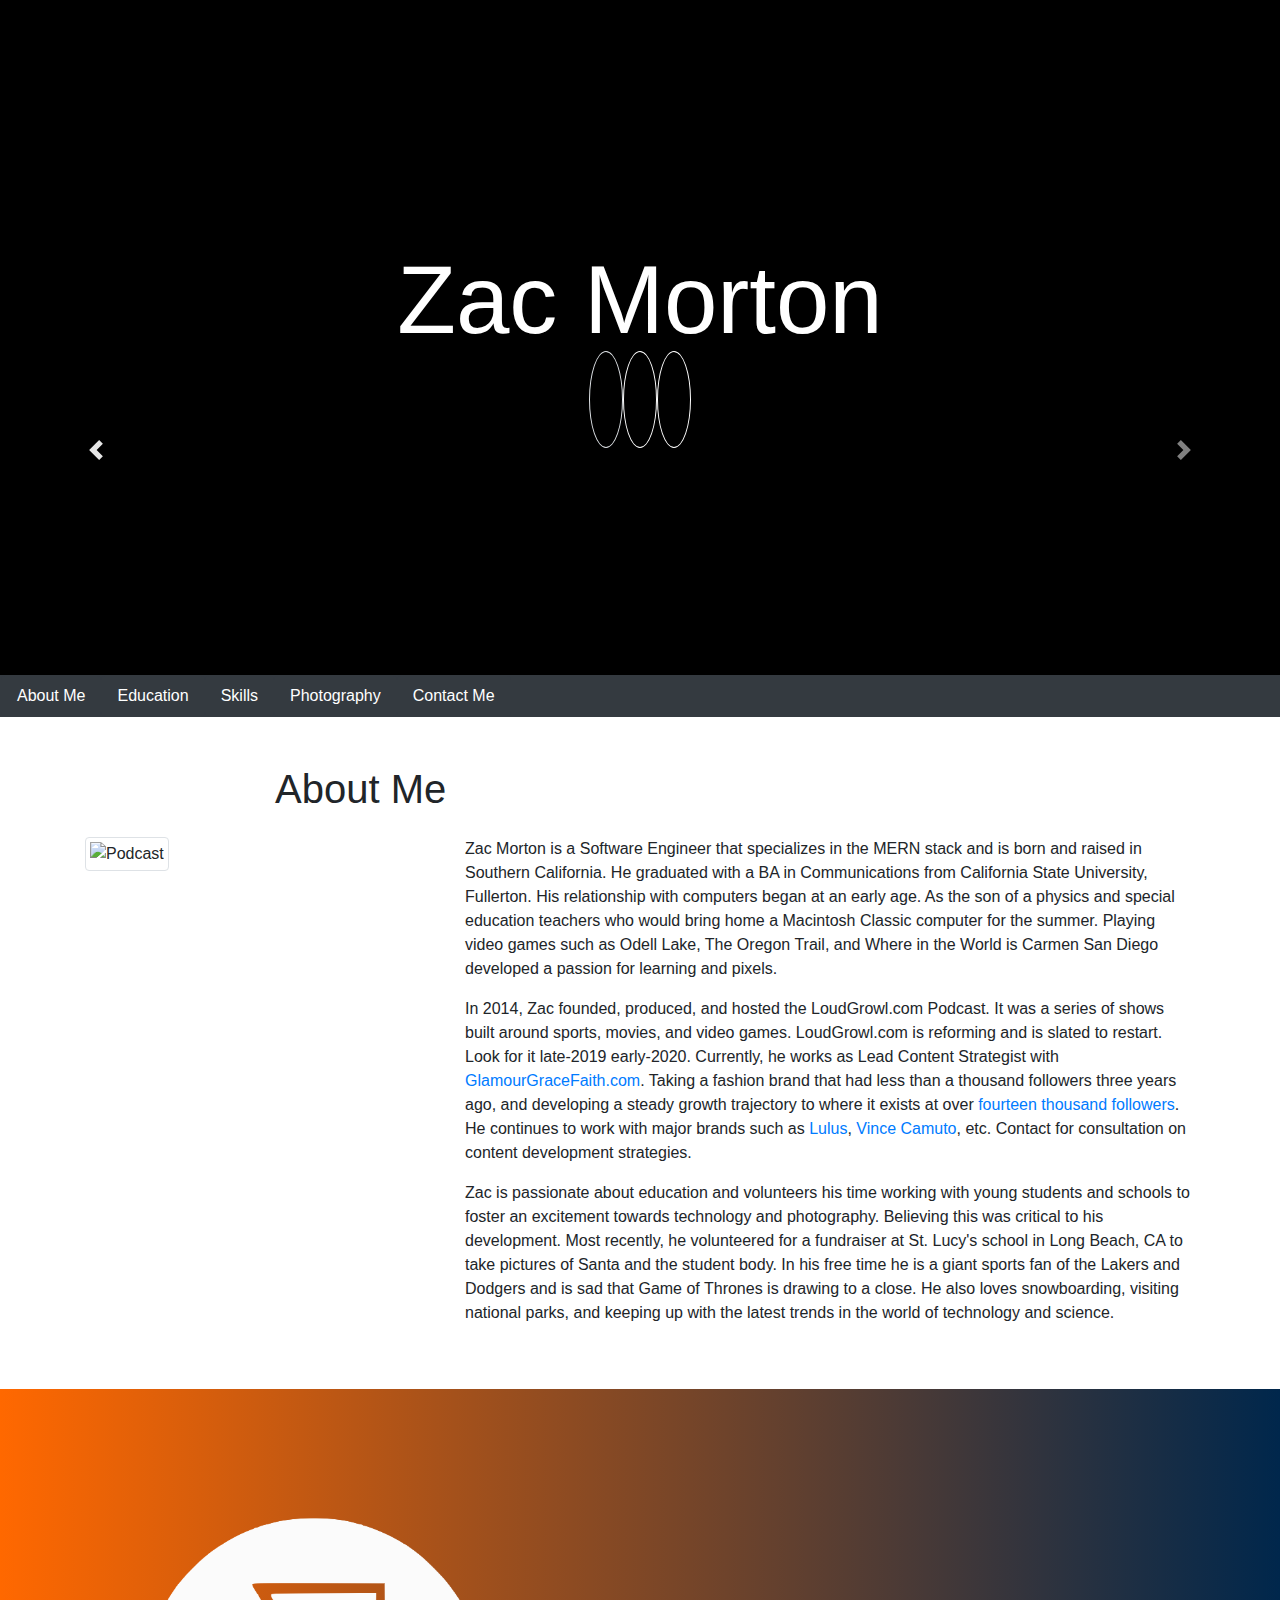
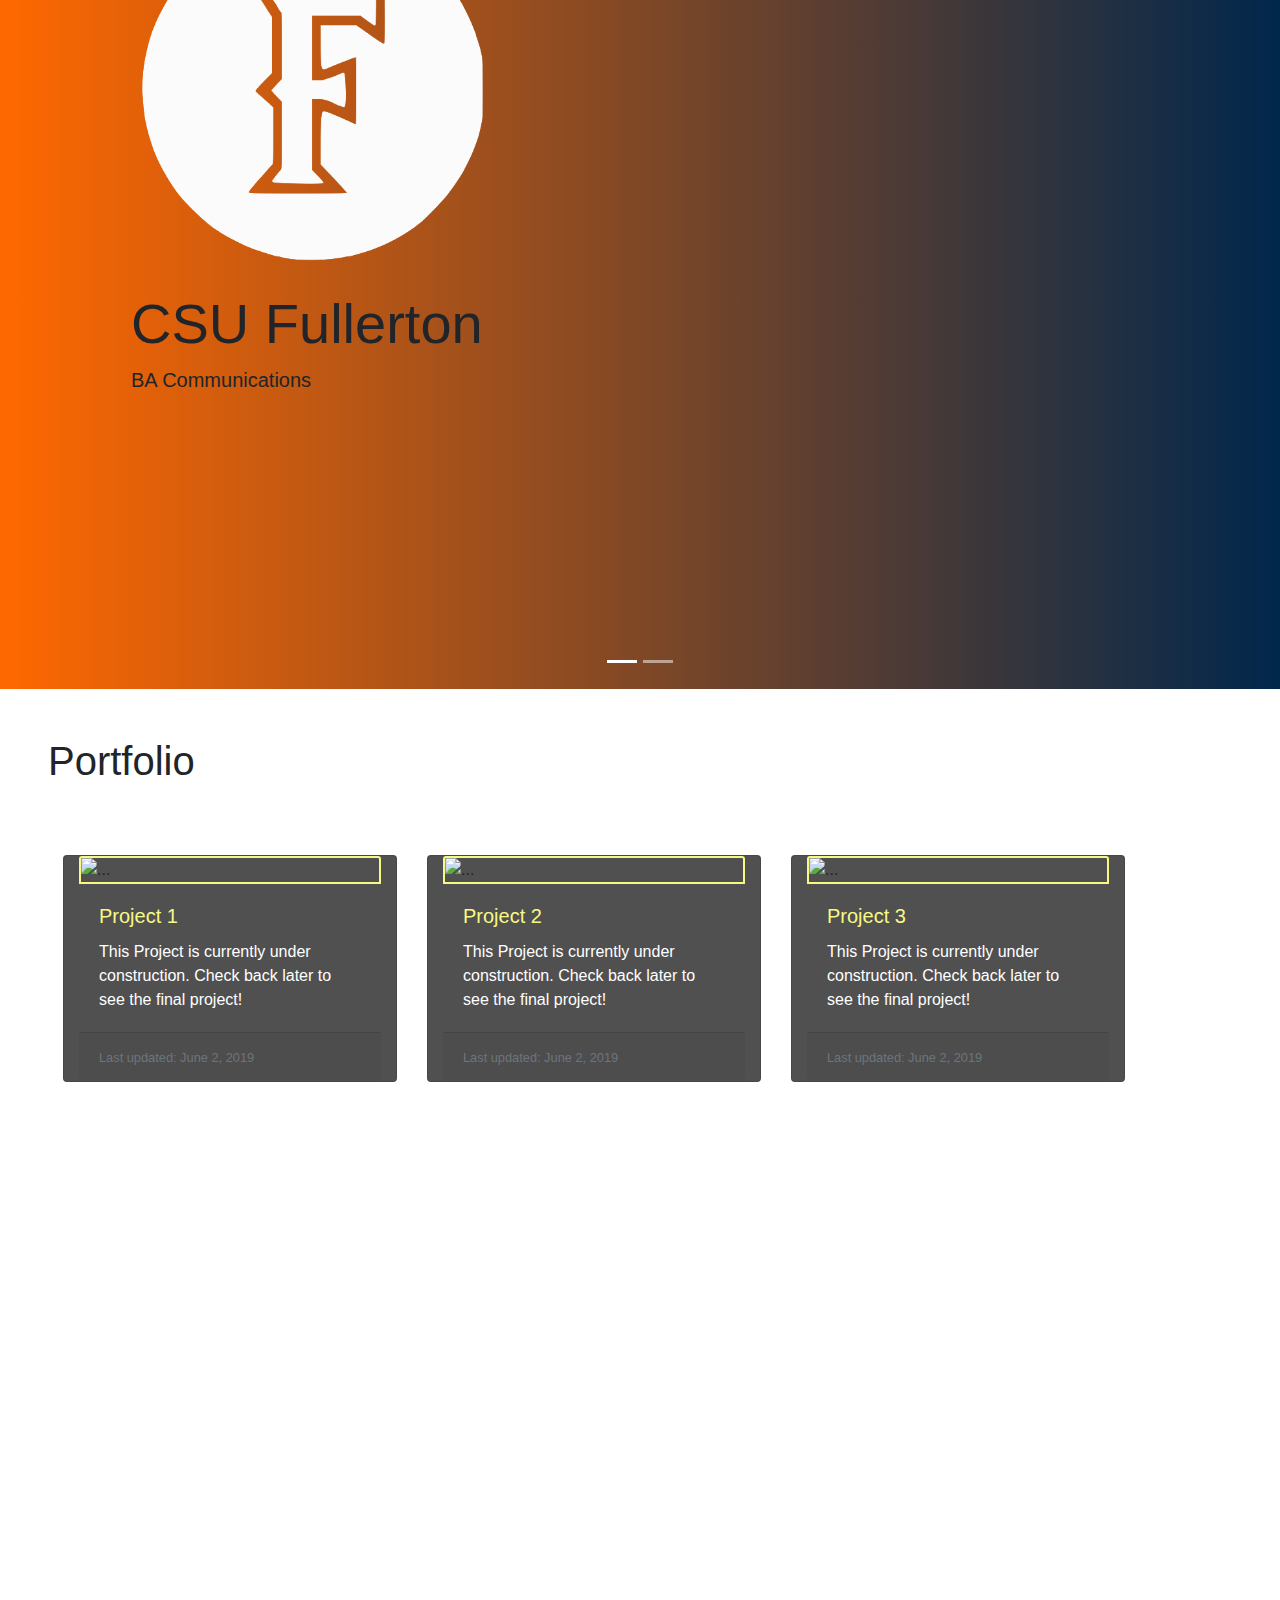
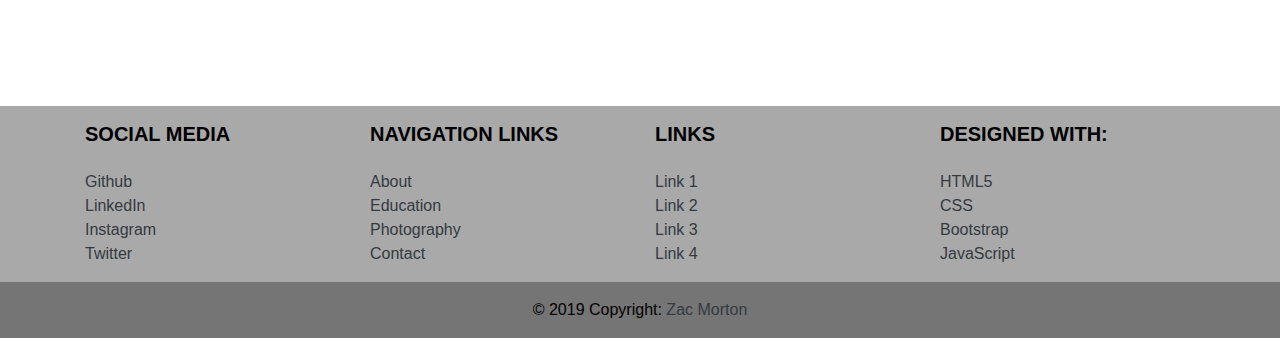
==== index.html @ 115e6a04 "Portfolio Section Added" ====
<!doctype html>
<html lang="en">

<head>
    <!-- Required meta tags -->
    <meta charset="utf-8">
    <meta name="viewport" content="width=device-width, initial-scale=1, shrink-to-fit=no">
    <link rel="stylesheet" href="./assets/style.css">
    <link rel="stylesheet" href="./assets/style2.css">
    <!-- Bootstrap CSS -->
    <link rel="stylesheet" href="https://stackpath.bootstrapcdn.com/bootstrap/4.3.1/css/bootstrap.min.css"
        integrity="sha384-ggOyR0iXCbMQv3Xipma34MD+dH/1fQ784/j6cY/iJTQUOhcWr7x9JvoRxT2MZw1T" crossorigin="anonymous">
    <link rel="stylesheet" href="https://use.fontawesome.com/releases/v5.8.2/css/all.css"
        integrity="sha384-oS3vJWv+0UjzBfQzYUhtDYW+Pj2yciDJxpsK1OYPAYjqT085Qq/1cq5FLXAZQ7Ay" crossorigin="anonymous">
    <link rel="stylesheet" href="//cdnjs.cloudflare.com/ajax/libs/fancybox/2.1.5/jquery.fancybox.min.css"
        media="screen">
    <link rel="stylesheet" href="https://cdnjs.cloudflare.com/ajax/libs/animate.css/3.7.0/animate.min.css">
    <script src="//cdnjs.cloudflare.com/ajax/libs/fancybox/2.1.5/jquery.fancybox.min.js"></script>


    <title>ZacMorton.com</title>
</head>

<body>
    <header>
        <div class="overlay"></div>
        <video playsinline="playsinline" autoplay="autoplay" muted="muted" loop="loop">
            <source src="./assets/images/video_20190513182300_6553657_0.mp4" type="video/mp4">
        </video>
        <div class="container h-100">
            <div class="d-flex h-100 text-center align-items-center">
                <div class="w-100 text-white">
                    <h1 class="display-1">Zac Morton</h1>
                    <p class="lead mb-0 display-4  fadeInUp">
                        <a href="https://github.com/zmorton8057" class="fa-gradient icon-border color-white"
                            target="_blank">
                            <i class="fab fa-github text-white border rounded-circle p-3 fa-gradient "></i>
                        </a>
                        <a href="https://www.linkedin.com/in/zackmorton/" class="fa-gradient icon-border color-white"
                            target="_blank">
                            <i
                                class="fab fa-linkedin text-white border border-white rounded-circle p-3 fa-gradient"></i>
                        </a>
                        <a href="https://www.instagram.com/zmphotojournal/" class="fa-gradient icon-border color-white"
                            target="_blank">
                            <i
                                class="fab fa-instagram text-white border border-white rounded-circle p-3 fa-gradient"></i>
                        </a>
                    </p>
                </div>
            </div>
        </div>
    </header>
    <ul class="nav nav-pills sticky-top bg-dark border border-dark">
        <li class="nav-item">
            <a class="nav-link text-white bg-dark gradient gradient-border" href="#about-me">About Me</a>
        </li>
        <li class="nav-item">
            <a class="nav-link text-white bg-dark gradient" href="#education">Education</a>
        </li>
        <li class="nav-item">
            <a class="nav-link text-white bg-dark gradient" href="#skills">Skills</a>
        </li>
        <li class="nav-item">
            <a class="nav-link text-white bg-dark gradient" href="./photo.html">Photography</a>
        </li>
        <li class="nav-item">
            <a class="nav-link text-white bg-dark gradient" href="#contact-me">Contact Me</a>
        </li>
        <li class="nav-item">
            <a class="nav-link disabled" href="#" tabindex="-1" aria-disabled="true"></a>
        </li>
    </ul>
    <section class="my-5">
        <div class="container">
            <div class="row">
                <div class="col-md-8 mx-auto">
                    <h1 id="about-me" class="mb-4">About Me</h1>
                </div>
            </div>
            <div class="row">
                <div class="col-md-4 mx-auto">
                    <img src="./assets/images/podcast.image.jpg" alt="Podcast" class="img-thumbnail">
                </div>
                <div class="col-md-8 mx-auto">
                    <p>Zac Morton is a Software Engineer that specializes in the MERN stack and is born and raised in
                        Southern California. He graduated with a BA in Communications from California State University,
                        Fullerton. His relationship with computers began at an early age. As the son of a physics and
                        special education teachers who would bring home a Macintosh Classic computer for the summer.
                        Playing video games such as Odell Lake, The Oregon Trail, and Where in the World is Carmen San
                        Diego developed a passion for learning and pixels.</p>
                    <p>In 2014, Zac founded, produced, and hosted the LoudGrowl.com Podcast. It was a series of shows
                        built around sports, movies, and video games. LoudGrowl.com is reforming and is slated to
                        restart. Look for it late-2019 early-2020. Currently, he works as Lead Content Strategist with
                        <a href="http://www.glamourgracefaith.com/">GlamourGraceFaith.com</a>. Taking a fashion brand
                        that had less than a thousand followers three
                        years ago, and developing a steady growth trajectory to where it exists at over <a
                            href="https://www.instagram.com/glamourgracefaith/">fourteen thousand followers</a>. He
                        continues to work with major brands such as <a href="https://www.lulus.com/">Lulus</a>, <a
                            href="https://www.vincecamuto.com/">Vince Camuto</a>, etc. Contact for consultation on
                        content development strategies.</p>
                    <p>Zac is passionate about education and volunteers his time working with young students and schools
                        to foster an excitement towards technology and photography. Believing this was critical to his
                        development. Most recently, he volunteered for a fundraiser at St. Lucy's school in Long Beach,
                        CA to take pictures of Santa and the student body. In his free time he is a giant sports fan of
                        the Lakers and Dodgers and is sad that Game of Thrones is drawing to a close. He also loves
                        snowboarding, visiting national parks, and keeping up with the latest trends in the world of
                        technology and science.</p>
                </div>


            </div>
        </div>
    </section>
    <div class="education-wrap">
        <div id="carouselExampleIndicators" class="carousel slide" data-ride="carousel">
            <ol class="carousel-indicators">
                <li data-target="#carouselExampleIndicators" data-slide-to="0" class="active"></li>
                <li data-target="#carouselExampleIndicators" data-slide-to="1"></li>
            </ol>
            <div class="carousel-inner" role="listbox">
                <!-- Slide One - Set the background image for this slide in the line below -->
                <div class="gradient-bg1 carousel-item active"
                    style="background: linear-gradient(-90deg, rgb(0, 39, 76), rgb(255, 104, 0))">
                    <div class=" d-none d-md-block row flex">
                        <div class="col-md-6"><img src="./assets/images/csuf.png" alt=""
                                class="img-responsive school-logo">
                        </div>
                        <div class="col-md-6 inline-flex edu-caption">
                            <h2 class="display-4">CSU Fullerton</h2>
                            <p class="lead">BA Communications</p>
                        </div>
                    </div>
                </div>
                <!-- Slide Two - Set the background image for this slide in the line below -->
                <div class="carousel-item" style="background: linear-gradient(90deg, rgb(0, 39, 76), rgb(255, 210, 0))">
                    <div class="carousel-caption d-none d-md-block">
                        <h2 class="display-4">Second Slide</h2>
                        <p class="lead">This is a description for the second slide.</p>
                    </div>
                </div>
            </div>
            <!--Slider Controls-->
        </div>
        <a class="carousel-control-prev" href="#carouselExampleIndicators" role="button" data-slide="prev">
            <span class="carousel-control-prev-icon" aria-hidden="true"></span>
            <span class="sr-only">Previous</span>
        </a>
        <a class="carousel-control-next" href="#carouselExampleIndicators" role="button" data-slide="next">
            <span class="carousel-control-next-icon" aria-hidden="true"></span>
            <span class="sr-only">Next</span>
        </a>
    </div>
    </div>




    </div>
    </div>
    <div class="container m-4 portfolio">
        <div class="row">
            <h1 id="portfolio" class="m-4">Portfolio</h1>
        </div>
        <div class="row m-4">
            
                <div class="card-deck">
                        <div class="card col-md-4">
                          <img src="https://res.cloudinary.com/zacmorton-com/image/upload/v1558643249/zacMorton.com/Animals/bisonherd_ab60av.jpg" class="card-img-top" alt="...">
                          <div class="card-body">
                            <h5 class="card-title">Project 1</h5>
                            <p class="card-text">This Project is currently under construction. Check back later to see the final project!</p>
                          </div>
                          <div class="card-footer">
                            <small class="text-muted">Last updated: June 2, 2019</small>
                          </div>
                        </div>
                        <div class="card col-md-4">
                          <img src="https://res.cloudinary.com/zacmorton-com/image/upload/c_scale,e_saturation:80,w_1080/v1558643249/zacMorton.com/Animals/marmot_hup3fi.jpg" class="card-img-top" alt="...">
                          <div class="card-body">
                            <h5 class="card-title">Project 2</h5>
                            <p class="card-text">This Project is currently under construction. Check back later to see the final project!</p>
                          </div>
                          <div class="card-footer">
                            <small class="text-muted">Last updated: June 2, 2019</small>
                          </div>
                        </div>
                        <div class="card col-md-4">
                          <img src="https://res.cloudinary.com/zacmorton-com/image/upload/v1558643295/zacMorton.com/Flowers/purpleflowers_jrpik9.jpg" class="card-img-top" alt="...">
                          <div class="card-body">
                            <h5 class="card-title">Project 3</h5>
                            <p class="card-text">This Project is currently under construction. Check back later to see the final project!</p>
                          </div>
                          <div class="card-footer">
                            <small class="text-muted">Last updated: June 2, 2019</small>
                          </div>
                        </div>
                      </div>
            
        </div>
    </div>

    <div id="contact-me" class="container img-responsive">
        <div class="row">
            <h1 id="contact-me" class="mb-4">Contact Me</h1>
        </div>
        <div class="row contact-me-image"></div>
    </div>
    <!-- Footer -->
    <footer class="page-footer font-small indigo footer-1">

        <!-- Footer Links -->
        <div class="container text-center text-md-left">

            <!-- Grid row -->
            <div class="row">

                <!-- Grid column -->
                <div class="col-md-3 mx-auto">

                    <!-- Links -->
                    <h5 class="font-weight-bold text-uppercase mt-3 mb-4">Social Media</h5>

                    <ul class="list-unstyled">
                        <li>
                            <a href="#!" class="text-dark">Github</a>
                        </li>
                        <li>
                            <a href="#!" class="text-dark">LinkedIn</a>
                        </li>
                        <li>
                            <a href="#!" class="text-dark">Instagram</a>
                        </li>
                        <li>
                            <a href="#!" class="text-dark">Twitter</a>
                        </li>
                    </ul>

                </div>
                <!-- Grid column -->

                <hr class="clearfix w-100 d-md-none">

                <!-- Grid column -->
                <div class="col-md-3 mx-auto">

                    <!-- Links -->
                    <h5 class="font-weight-bold text-uppercase mt-3 mb-4">Navigation Links</h5>

                    <ul class="list-unstyled">
                        <li>
                            <a href="#about-me footer-link" class="text-dark">About</a>
                        </li>
                        <li>
                            <a href="#education" class="text-dark">Education</a>
                        </li>
                        <li>
                            <a href="./photo.html" class="text-dark">Photography</a>
                        </li>
                        <li>
                            <a href="#contact-me" class="text-dark">Contact</a>
                        </li>
                    </ul>

                </div>
                <!-- Grid column -->

                <hr class="clearfix w-100 d-md-none">

                <!-- Grid column -->
                <div class="col-md-3 mx-auto">

                    <!-- Links -->
                    <h5 class="font-weight-bold text-uppercase mt-3 mb-4">Links</h5>

                    <ul class="list-unstyled">
                        <li>
                            <a href="#!" class="text-dark">Link 1</a>
                        </li>
                        <li>
                            <a href="#!" class="text-dark">Link 2</a>
                        </li>
                        <li>
                            <a href="#!" class="text-dark">Link 3</a>
                        </li>
                        <li>
                            <a href="#!" class="text-dark">Link 4</a>
                        </li>
                    </ul>

                </div>
                <!-- Grid column -->

                <hr class="clearfix w-100 d-md-none">

                <!-- Grid column -->
                <div class="col-md-3 mx-auto">

                    <!-- Links -->
                    <h5 class="font-weight-bold text-uppercase mt-3 mb-4">Designed With:</h5>

                    <ul class="list-unstyled">
                        <li>
                            <a href="#!" class="text-dark"><i class="fab fa-html5"></i> HTML5</a>
                        </li>
                        <li>
                            <a href="#!" class="text-dark"><i class="fab fa-css3-alt"></i> CSS</a>
                        </li>
                        <li>
                            <a href="#!" class="text-dark"><i class="fab fa-bootstrap"></i> Bootstrap</a>
                        </li>
                        <li>
                            <a href="#!" class="text-dark"><i class="fab fa-js-square"></i> JavaScript</a>
                        </li>
                    </ul>

                </div>
                <!-- Grid column -->

            </div>
            <!-- Grid row -->

        </div>
        <!-- Footer Links -->

        <!-- Copyright -->
        <div class="footer-copyright text-center py-3 footer-2">© 2019 Copyright:
            <a href="https://zacmorton.com" class="text-dark">Zac Morton</a>
        </div>
        <!-- Copyright -->

    </footer>
    <!-- Footer -->
    <!-- Optional JavaScript -->
    <!-- jQuery first, then Popper.js, then Bootstrap JS -->
    <script src="https://code.jquery.com/jquery-3.3.1.slim.min.js"
        integrity="sha384-q8i/X+965DzO0rT7abK41JStQIAqVgRVzpbzo5smXKp4YfRvH+8abtTE1Pi6jizo"
        crossorigin="anonymous"></script>
    <script src="https://cdnjs.cloudflare.com/ajax/libs/popper.js/1.14.7/umd/popper.min.js"
        integrity="sha384-UO2eT0CpHqdSJQ6hJty5KVphtPhzWj9WO1clHTMGa3JDZwrnQq4sF86dIHNDz0W1"
        crossorigin="anonymous"></script>
    <script src="https://stackpath.bootstrapcdn.com/bootstrap/4.3.1/js/bootstrap.min.js"
        integrity="sha384-JjSmVgyd0p3pXB1rRibZUAYoIIy6OrQ6VrjIEaFf/nJGzIxFDsf4x0xIM+B07jRM"
        crossorigin="anonymous"></script>
    <script src="assets/main.js" crossorigin="anonymous"></script>
</body>

</html>
---- assets/style.css ----
/*Utility Classes*/

.fa-gradient:hover {
  background: -webkit-gradient(linear, left top, left bottom, from(#f00), to(yellow));
  background-clip: border-box;
  -webkit-background-clip: text;
  -webkit-text-fill-color: transparent;
  font-size: 60px;
  position: relative;
  border-radius: 90%;
}

.border-red:hover {
  /*border: solid 2px red;*/
  background-color: red;
}

.gradient:hover {
  background: -webkit-gradient(linear, left top, left bottom, from(rgba(255, 0, 0, 1)), to(rgba(255, 255, 0, 1)));
  background-clip: border-box;
}

.gradient-border:hover {
  background-image: linear-gradient(45deg, red, yellow);
}

/*Header Animation*/


/*Video Banner*/

header {
  position: relative;
  background-color: black;
  height: 75vh;
  min-height: 25rem;
  width: 100%;
  overflow: hidden;
}

header video {
  position: absolute;
  top: 50%;
  left: 50%;
  min-width: 100%;
  min-height: 100%;
  width: auto;
  height: auto;
  z-index: 0;
  -ms-transform: translateX(-50%) translateY(-50%);
  -moz-transform: translateX(-50%) translateY(-50%);
  -webkit-transform: translateX(-50%) translateY(-50%);
  transform: translateX(-50%) translateY(-50%);
}

header .container {
  position: relative;
  z-index: 2;
}

header .overlay {
  position: absolute;
  top: 0;
  left: 0;
  height: 100%;
  width: 100%;
  background-color: black;
  opacity: 0.5;
  z-index: 1;
}


@media (pointer: coarse) and (hover: none) {
  header {
    background: url('https://source.unsplash.com/XT5OInaElMw/1600x900') black no-repeat center center scroll;
  }

  header video {
    display: none;
  }
}
/*Education*/
.school-logo{
  width: 60%;
  margin-top: 20%;
  margin-left: 20%;
}
.edu-caption {
  margin-left: 10%;
}
.education-header{
  height: 100vh;
}
/*Portfolio Section*/
.portfolio.section{
  background-color: lightgrey !important;
}
.card {
  background-color: rgb(80, 80, 80) !important; 
  align-self: center;
  margin: 2%;
  
}
.card-img-top{
  border: solid, 2px,  rgb(248, 248, 133);
}
.card-title{
  color: rgb(248, 248, 133);
}
.card-text{
  color: white;
}
/*Photography Section*/
.gallery-block{
  padding-bottom: 60px;
  padding-top: 60px;
}

.gallery-block .heading{
    margin-bottom: 50px;
    text-align: center;
}

.gallery-block .heading h2{
    font-weight: bold;
    font-size: 1.4rem;
    text-transform: uppercase;
}

.gallery-block.compact-gallery .item{
  overflow: hidden;
  margin-bottom: 0;
  background: black;
  opacity: 1;
}

.gallery-block.compact-gallery .item .image{
  transition: 0.8s ease;
  display:inline-flex;
}

.gallery-block.compact-gallery .item .info{
  position: relative;
    display: inline-block;
}

.gallery-block.compact-gallery .item .description{
  display: grid;
    position: absolute;
    bottom: 0;
    left: 0;
    color: #fff;
    padding: 10px;
    font-size: 17px;
    line-height: 18px;
    width: 100%;
    padding-top: 15px;
    padding-bottom: 15px;
    opacity: 1;
    color: #fff;
    transition: 0.8s ease;
    text-align: center;
    text-shadow: 1px 1px 1px rgba(0, 0, 0, 0.2);
    background: linear-gradient(to bottom, transparent, rgba(0, 0, 0, 0.39));
}

.gallery-block.compact-gallery .item .description .description-heading{
  font-size: 1em;
  font-weight: bold;
}

.gallery-block.compact-gallery .item .description .description-body{
  font-size: 0.8em;
  margin-top: 10px;
  font-weight: 300;
}

@media (min-width: 576px) {

  .gallery-block.compact-gallery .item .description {
    opacity: 0; 
  }

  .gallery-block.compact-gallery .item a:hover .description {
    opacity: 1; 
  } 

  .gallery-block .zoom-on-hover:hover .image {
    transform: scale(1.3);
    opacity: 0.7; 
  }
}

/*Contact*/
#contact-me {
  max-width: 100%;
  height: 600px; 
  color: #ffffff;
}
#contact-me h1 {
  margin: 20px;
}
.contact-me-img{
  padding:0;
  background-image: url(https://res.cloudinary.com/zacmorton-com/image/upload/v1558643295/zacMorton.com/Flowers/purpleflowers_jrpik9.jpg);
  width: 100%;
}
.footer-1{
  background-color: darkgrey;
  color: black;
}

.footer-2 {
  background-color: rgb(117, 117, 117);
  color: black;
}
.nav-link{
  color: black;
}
---- assets/style2.css ----
.carousel-item {
    height: 100vh;
    min-height: 350px;
    max-height: 1200px;
    background: no-repeat center center scroll;
    -webkit-background-size: cover;
    -moz-background-size: cover;
    -o-background-size: cover;
    background-size: cover;
  }

.education-bg {
-webkit-animation: gradient-bg1 24s ease infinite;
-moz-animation: gradient-bg1 24s ease infinite;
animation: gradient-bg1 24s ease infinite;
}
@-webkit-keyframes gradient-bg1 {
    0%{background-position:91% 0%}
    50%{background-position:10% 100%}
    100%{background-position:91% 0%}
}
@-moz-keyframes gradient-bg1 {
    0%{background-position:91% 0%}
    50%{background-position:10% 100%}
    100%{background-position:91% 0%}
}
@keyframes gradient-bg1 { 
    0%{background-position:91% 0%}
    50%{background-position:10% 100%}
    100%{background-position:91% 0%}
}
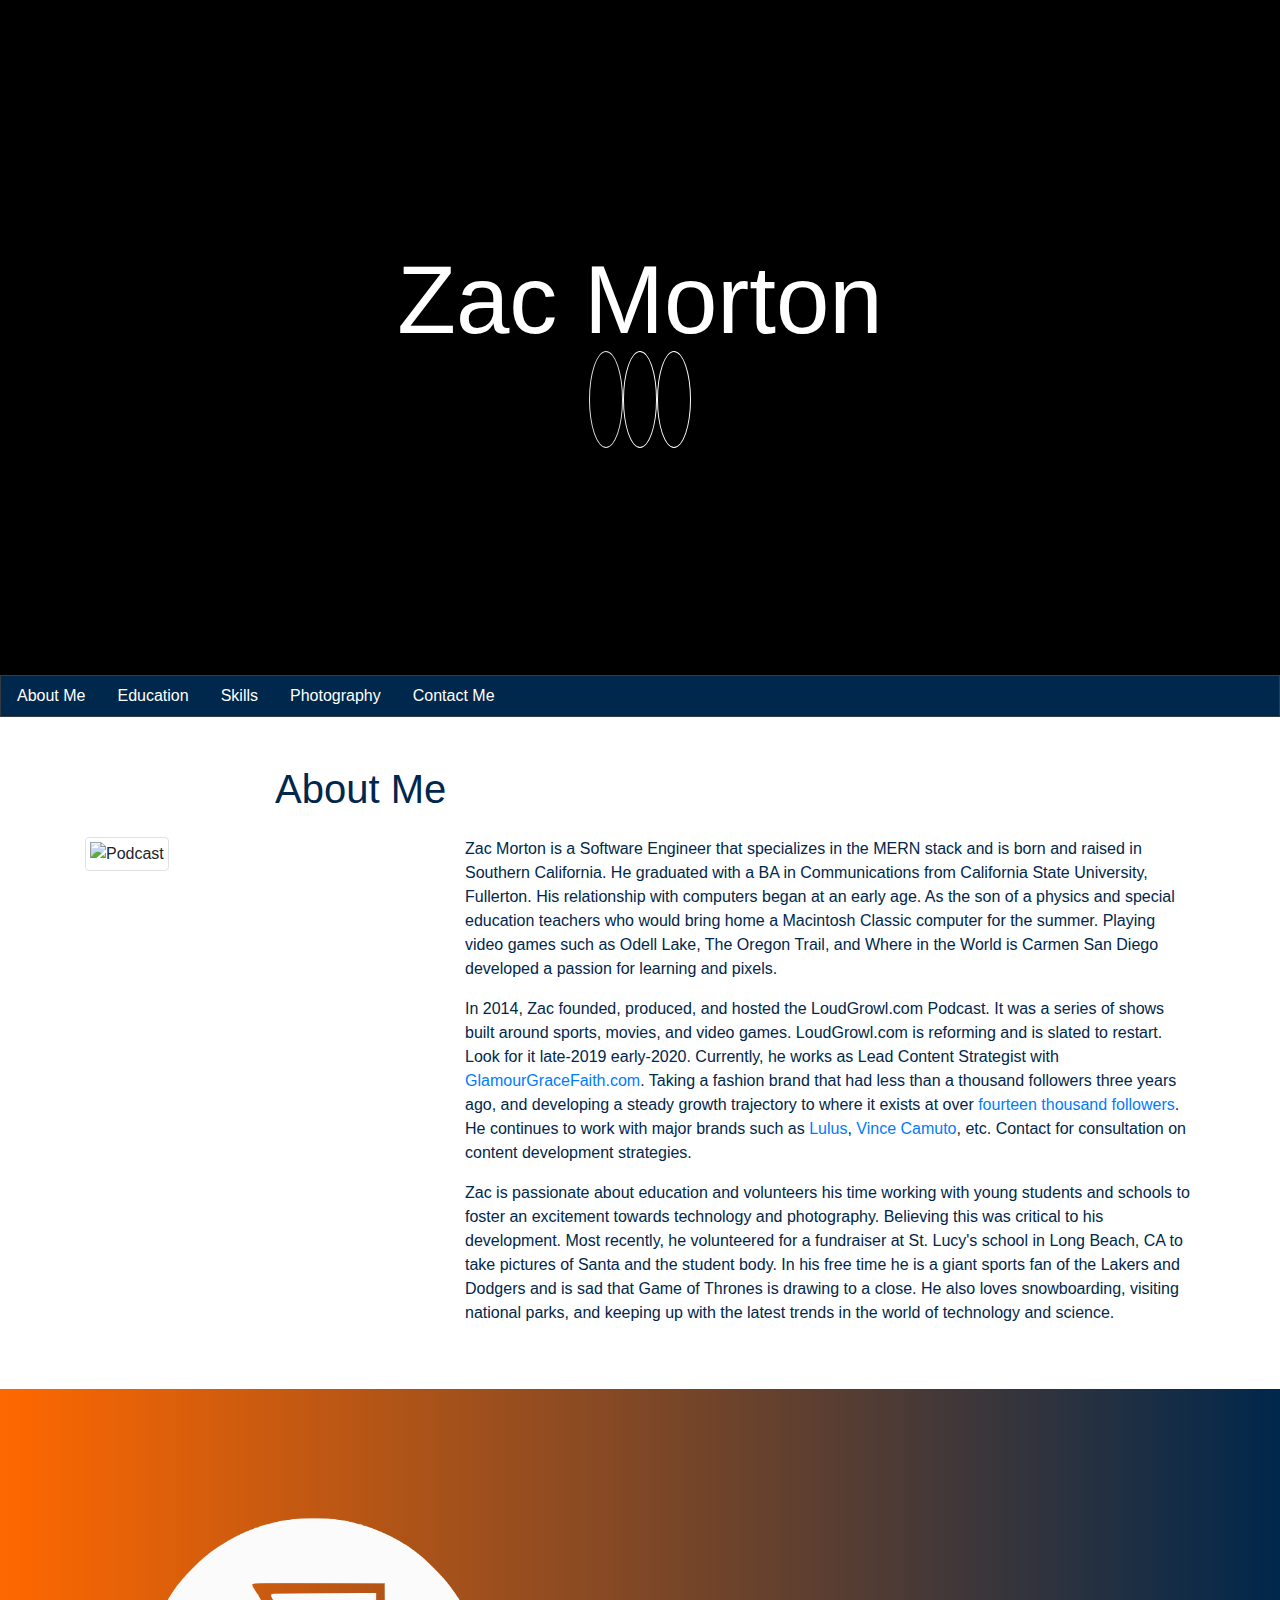
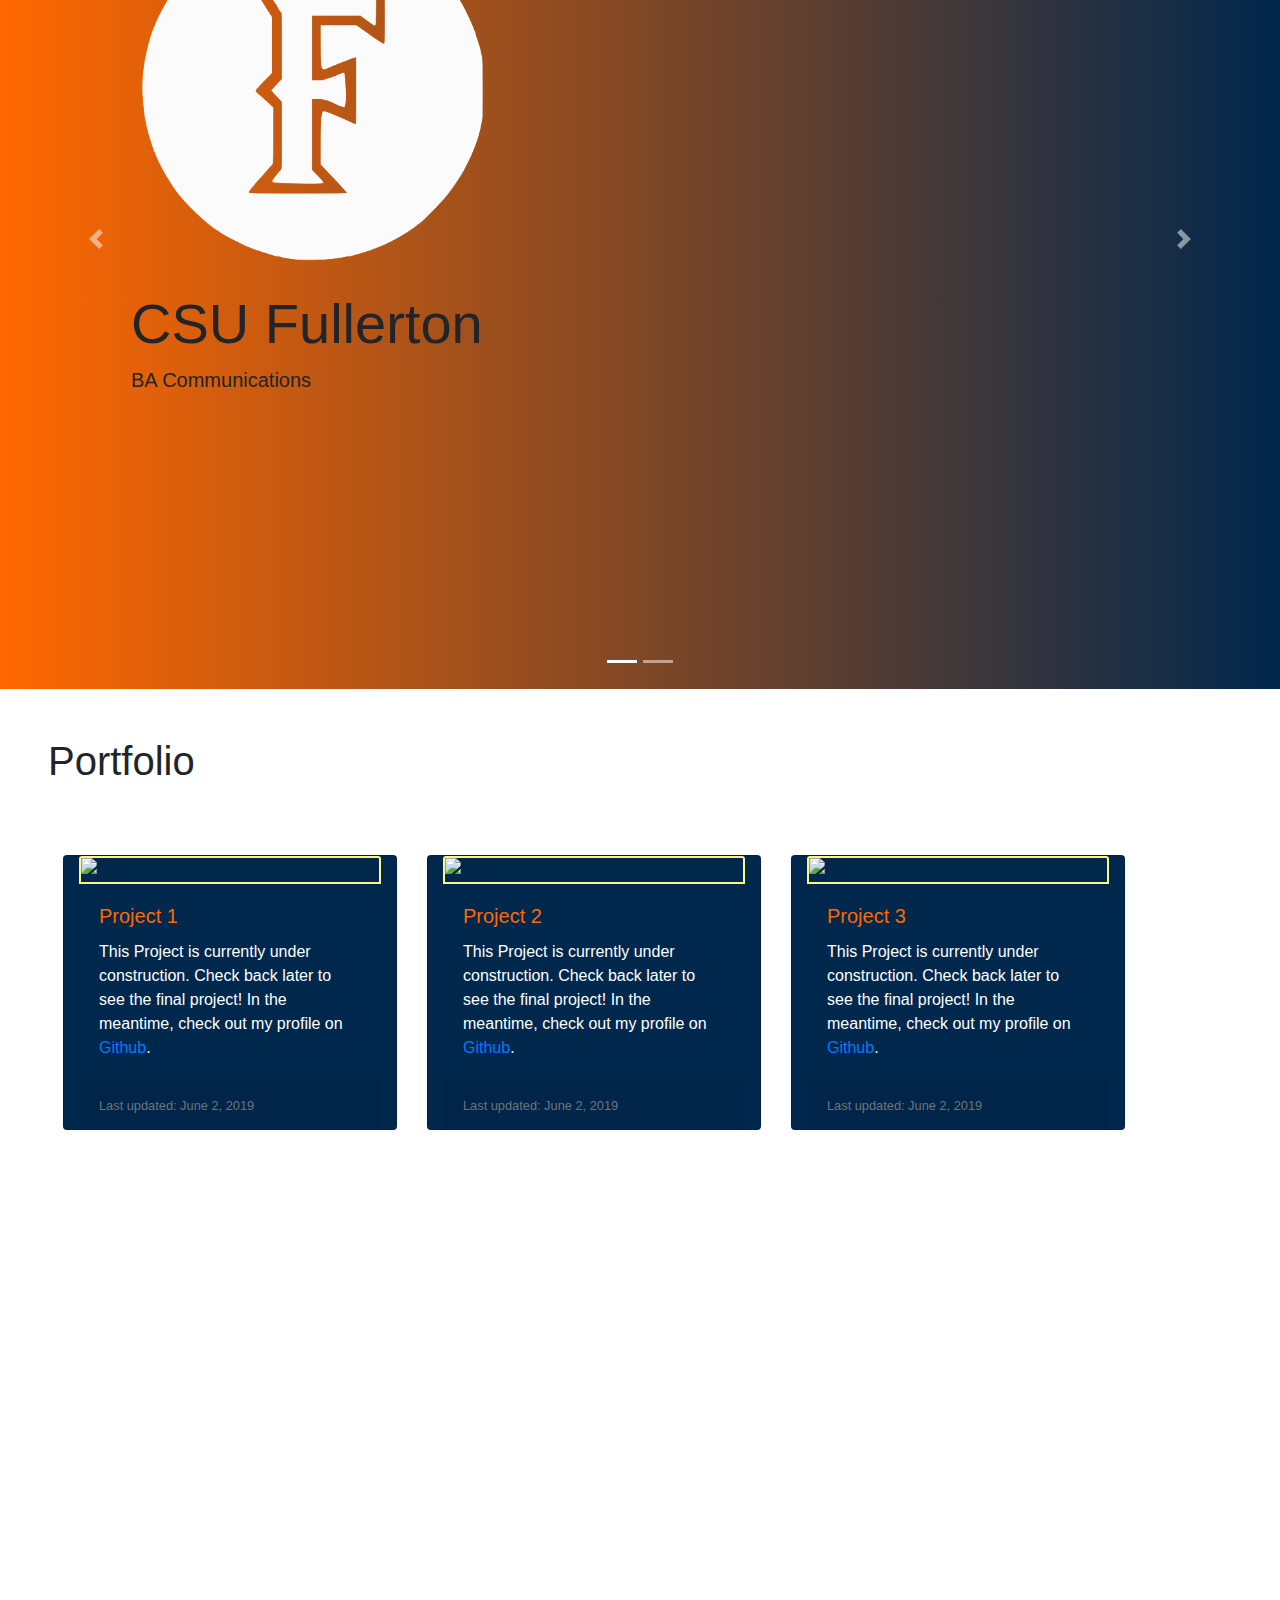
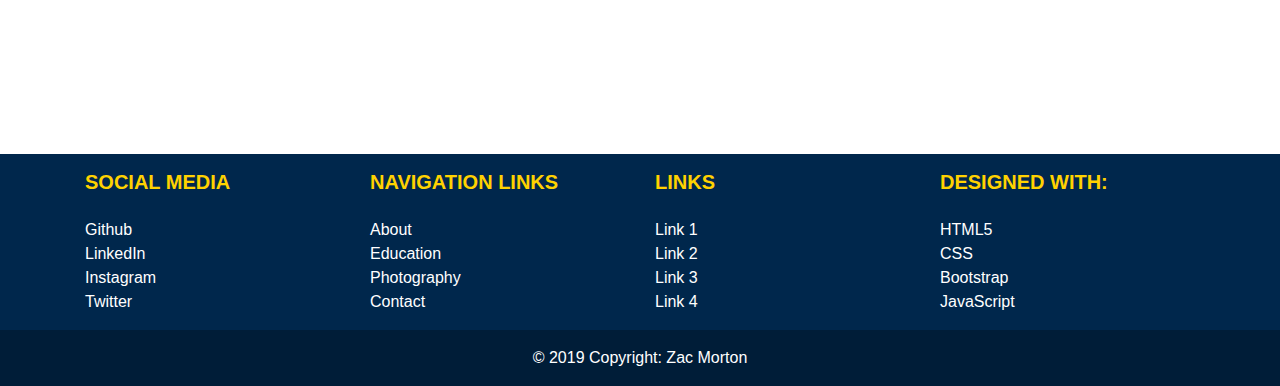
==== commit 028a1674: "Updated Color Scheme" ====
--- a/index.html
+++ b/index.html
@@ -34,16 +34,16 @@
                     <p class="lead mb-0 display-4  fadeInUp">
                         <a href="https://github.com/zmorton8057" class="fa-gradient icon-border color-white"
                             target="_blank">
-                            <i class="fab fa-github text-white border rounded-circle p-3 fa-gradient "></i>
+                            <i id="fontAwesome" class="fab fa-github text-white border rounded-circle p-3 fa-gradient "></i>
                         </a>
                         <a href="https://www.linkedin.com/in/zackmorton/" class="fa-gradient icon-border color-white"
                             target="_blank">
-                            <i
+                            <i id="fontAwesome"
                                 class="fab fa-linkedin text-white border border-white rounded-circle p-3 fa-gradient"></i>
                         </a>
                         <a href="https://www.instagram.com/zmphotojournal/" class="fa-gradient icon-border color-white"
                             target="_blank">
-                            <i
+                            <i id="fontAwesome"
                                 class="fab fa-instagram text-white border border-white rounded-circle p-3 fa-gradient"></i>
                         </a>
                     </p>
@@ -51,21 +51,21 @@
             </div>
         </div>
     </header>
-    <ul class="nav nav-pills sticky-top bg-dark border border-dark">
-        <li class="nav-item">
-            <a class="nav-link text-white bg-dark gradient gradient-border" href="#about-me">About Me</a>
-        </li>
-        <li class="nav-item">
-            <a class="nav-link text-white bg-dark gradient" href="#education">Education</a>
-        </li>
-        <li class="nav-item">
-            <a class="nav-link text-white bg-dark gradient" href="#skills">Skills</a>
-        </li>
-        <li class="nav-item">
-            <a class="nav-link text-white bg-dark gradient" href="./photo.html">Photography</a>
-        </li>
-        <li class="nav-item">
-            <a class="nav-link text-white bg-dark gradient" href="#contact-me">Contact Me</a>
+    <ul class="nav nav-pills sticky-top border footer-1 border-dark">
+        <li class="nav-item">
+            <a class="nav-link gradient gradient-border" href="#about-me">About Me</a>
+        </li>
+        <li class="nav-item">
+            <a class="nav-link gradient" href="#education">Education</a>
+        </li>
+        <li class="nav-item">
+            <a class="nav-link gradient" href="#skills">Skills</a>
+        </li>
+        <li class="nav-item">
+            <a class="nav-link gradient" href="./photo.html">Photography</a>
+        </li>
+        <li class="nav-item">
+            <a class="nav-link gradient" href="#contact-me">Contact Me</a>
         </li>
         <li class="nav-item">
             <a class="nav-link disabled" href="#" tabindex="-1" aria-disabled="true"></a>
@@ -75,14 +75,14 @@
         <div class="container">
             <div class="row">
                 <div class="col-md-8 mx-auto">
-                    <h1 id="about-me" class="mb-4">About Me</h1>
+                    <h1 id="about-me" class="about-header mb-4">About Me</h1>
                 </div>
             </div>
             <div class="row">
                 <div class="col-md-4 mx-auto">
                     <img src="./assets/images/podcast.image.jpg" alt="Podcast" class="img-thumbnail">
                 </div>
-                <div class="col-md-8 mx-auto">
+                <div class="about-section col-md-8 mx-auto">
                     <p>Zac Morton is a Software Engineer that specializes in the MERN stack and is born and raised in
                         Southern California. He graduated with a BA in Communications from California State University,
                         Fullerton. His relationship with computers began at an early age. As the son of a physics and
@@ -123,7 +123,7 @@
                 <div class="gradient-bg1 carousel-item active"
                     style="background: linear-gradient(-90deg, rgb(0, 39, 76), rgb(255, 104, 0))">
                     <div class=" d-none d-md-block row flex">
-                        <div class="col-md-6"><img src="./assets/images/csuf.png" alt=""
+                        <div class="col-md-6"><img src="./assets/images/csuf.png" alt="CSUF Logo"
                                 class="img-responsive school-logo">
                         </div>
                         <div class="col-md-6 inline-flex edu-caption">
@@ -135,8 +135,12 @@
                 <!-- Slide Two - Set the background image for this slide in the line below -->
                 <div class="carousel-item" style="background: linear-gradient(90deg, rgb(0, 39, 76), rgb(255, 210, 0))">
                     <div class="carousel-caption d-none d-md-block">
-                        <h2 class="display-4">Second Slide</h2>
-                        <p class="lead">This is a description for the second slide.</p>
+                            <div class="col-md-6"><img src="./assets/images/uci.png" alt="UCI logo"
+                                class="img-responsive school-logo">
+                        </div>
+                        <div class="col-md-6 inline-flex edu-caption">
+                            <h2 class="display-4">University California, Irvine</h2>
+                            <p class="lead">Full Stack Web Development</p>
                     </div>
                 </div>
             </div>
@@ -158,18 +162,18 @@
 
     </div>
     </div>
-    <div class="container m-4 portfolio">
+    <div class="container m-4 portfolio.section justify-content-center">
         <div class="row">
             <h1 id="portfolio" class="m-4">Portfolio</h1>
         </div>
-        <div class="row m-4">
+        <div class="row m-4 justify-content-center">
             
                 <div class="card-deck">
                         <div class="card col-md-4">
                           <img src="https://res.cloudinary.com/zacmorton-com/image/upload/v1558643249/zacMorton.com/Animals/bisonherd_ab60av.jpg" class="card-img-top" alt="...">
                           <div class="card-body">
                             <h5 class="card-title">Project 1</h5>
-                            <p class="card-text">This Project is currently under construction. Check back later to see the final project!</p>
+                            <p class="card-text">This Project is currently under construction. Check back later to see the final project! In the meantime, check out my profile on <a target="_blank" href="https://github.com/zmorton8057">Github</a>.</p>
                           </div>
                           <div class="card-footer">
                             <small class="text-muted">Last updated: June 2, 2019</small>
@@ -179,7 +183,7 @@
                           <img src="https://res.cloudinary.com/zacmorton-com/image/upload/c_scale,e_saturation:80,w_1080/v1558643249/zacMorton.com/Animals/marmot_hup3fi.jpg" class="card-img-top" alt="...">
                           <div class="card-body">
                             <h5 class="card-title">Project 2</h5>
-                            <p class="card-text">This Project is currently under construction. Check back later to see the final project!</p>
+                            <p class="card-text">This Project is currently under construction. Check back later to see the final project! In the meantime, check out my profile on <a target="_blank" href="https://github.com/zmorton8057">Github</a>.</p>
                           </div>
                           <div class="card-footer">
                             <small class="text-muted">Last updated: June 2, 2019</small>
@@ -189,7 +193,7 @@
                           <img src="https://res.cloudinary.com/zacmorton-com/image/upload/v1558643295/zacMorton.com/Flowers/purpleflowers_jrpik9.jpg" class="card-img-top" alt="...">
                           <div class="card-body">
                             <h5 class="card-title">Project 3</h5>
-                            <p class="card-text">This Project is currently under construction. Check back later to see the final project!</p>
+                            <p class="card-text">This Project is currently under construction. Check back later to see the final project!  In the meantime, check out my profile on <a target="_blank" href="https://github.com/zmorton8057">Github</a>.</p>
                           </div>
                           <div class="card-footer">
                             <small class="text-muted">Last updated: June 2, 2019</small>
@@ -223,16 +227,16 @@
 
                     <ul class="list-unstyled">
                         <li>
-                            <a href="#!" class="text-dark">Github</a>
-                        </li>
-                        <li>
-                            <a href="#!" class="text-dark">LinkedIn</a>
-                        </li>
-                        <li>
-                            <a href="#!" class="text-dark">Instagram</a>
-                        </li>
-                        <li>
-                            <a href="#!" class="text-dark">Twitter</a>
+                            <a href="#!" class="text-white">Github</a>
+                        </li>
+                        <li>
+                            <a href="#!" class="text-white">LinkedIn</a>
+                        </li>
+                        <li>
+                            <a href="#!" class="text-white">Instagram</a>
+                        </li>
+                        <li>
+                            <a href="#!" class="text-white">Twitter</a>
                         </li>
                     </ul>
 
@@ -249,16 +253,16 @@
 
                     <ul class="list-unstyled">
                         <li>
-                            <a href="#about-me footer-link" class="text-dark">About</a>
-                        </li>
-                        <li>
-                            <a href="#education" class="text-dark">Education</a>
-                        </li>
-                        <li>
-                            <a href="./photo.html" class="text-dark">Photography</a>
-                        </li>
-                        <li>
-                            <a href="#contact-me" class="text-dark">Contact</a>
+                            <a href="#about-me footer-link" class="text-white">About</a>
+                        </li>
+                        <li>
+                            <a href="#education" class="text-white">Education</a>
+                        </li>
+                        <li>
+                            <a href="./photo.html" class="text-white">Photography</a>
+                        </li>
+                        <li>
+                            <a href="#contact-me" class="text-white">Contact</a>
                         </li>
                     </ul>
 
@@ -275,16 +279,16 @@
 
                     <ul class="list-unstyled">
                         <li>
-                            <a href="#!" class="text-dark">Link 1</a>
-                        </li>
-                        <li>
-                            <a href="#!" class="text-dark">Link 2</a>
-                        </li>
-                        <li>
-                            <a href="#!" class="text-dark">Link 3</a>
-                        </li>
-                        <li>
-                            <a href="#!" class="text-dark">Link 4</a>
+                            <a href="#!" class="text-white">Link 1</a>
+                        </li>
+                        <li>
+                            <a href="#!" class="text-white">Link 2</a>
+                        </li>
+                        <li>
+                            <a href="#!" class="text-white">Link 3</a>
+                        </li>
+                        <li>
+                            <a href="#!" class="text-white">Link 4</a>
                         </li>
                     </ul>
 
@@ -301,16 +305,16 @@
 
                     <ul class="list-unstyled">
                         <li>
-                            <a href="#!" class="text-dark"><i class="fab fa-html5"></i> HTML5</a>
-                        </li>
-                        <li>
-                            <a href="#!" class="text-dark"><i class="fab fa-css3-alt"></i> CSS</a>
-                        </li>
-                        <li>
-                            <a href="#!" class="text-dark"><i class="fab fa-bootstrap"></i> Bootstrap</a>
-                        </li>
-                        <li>
-                            <a href="#!" class="text-dark"><i class="fab fa-js-square"></i> JavaScript</a>
+                            <a href="#!" class="text-white"><i class="fab fa-html5"></i> HTML5</a>
+                        </li>
+                        <li>
+                            <a href="#!" class="text-white"><i class="fab fa-css3-alt"></i> CSS</a>
+                        </li>
+                        <li>
+                            <a href="#!" class="text-white"><i class="fab fa-bootstrap"></i> Bootstrap</a>
+                        </li>
+                        <li>
+                            <a href="#!" class="text-white"><i class="fab fa-js-square"></i> JavaScript</a>
                         </li>
                     </ul>
 
@@ -325,7 +329,7 @@
 
         <!-- Copyright -->
         <div class="footer-copyright text-center py-3 footer-2">© 2019 Copyright:
-            <a href="https://zacmorton.com" class="text-dark">Zac Morton</a>
+            <a href="https://zacmorton.com" class="text-white">Zac Morton</a>
         </div>
         <!-- Copyright -->
 
@@ -343,6 +347,8 @@
         integrity="sha384-JjSmVgyd0p3pXB1rRibZUAYoIIy6OrQ6VrjIEaFf/nJGzIxFDsf4x0xIM+B07jRM"
         crossorigin="anonymous"></script>
     <script src="assets/main.js" crossorigin="anonymous"></script>
+    <script src="//ajax.googleapis.com/ajax/libs/jquery/1.8.3/jquery.min.js"></script>
+    <script src="./assets/animatescroll.js"></script>
 </body>
 
 </html>--- a/assets/style.css
+++ b/assets/style.css
@@ -1,7 +1,7 @@
 /*Utility Classes*/
 
 .fa-gradient:hover {
-  background: -webkit-gradient(linear, left top, left bottom, from(#f00), to(yellow));
+  background: -webkit-gradient(linear, left top, left bottom, from(rgb(255, 104, 0)), to(rgb(255, 210, 0)));
   background-clip: border-box;
   -webkit-background-clip: text;
   -webkit-text-fill-color: transparent;
@@ -16,12 +16,12 @@
 }
 
 .gradient:hover {
-  background: -webkit-gradient(linear, left top, left bottom, from(rgba(255, 0, 0, 1)), to(rgba(255, 255, 0, 1)));
+  background: -webkit-gradient(linear, left top, left bottom, from(rgb(255, 104, 0)), to(rgb(255, 210, 0)));
   background-clip: border-box;
 }
 
 .gradient-border:hover {
-  background-image: linear-gradient(45deg, red, yellow);
+  background-image: linear-gradient(45deg,rgb(255, 104, 0), rgb(255, 210, 0));
 }
 
 /*Header Animation*/
@@ -79,6 +79,16 @@
     display: none;
   }
 }
+
+/*About Me*/
+.about-header{
+  color: rgb(0, 39, 76);
+}
+
+.about-section{
+  color: rgb(0, 39, 76);
+}
+
 /*Education*/
 .school-logo{
   width: 60%;
@@ -92,11 +102,9 @@
   height: 100vh;
 }
 /*Portfolio Section*/
-.portfolio.section{
-  background-color: lightgrey !important;
-}
+
 .card {
-  background-color: rgb(80, 80, 80) !important; 
+  background-color: rgb(0, 39, 76) !important; 
   align-self: center;
   margin: 2%;
   
@@ -105,7 +113,7 @@
   border: solid, 2px,  rgb(248, 248, 133);
 }
 .card-title{
-  color: rgb(248, 248, 133);
+  color: rgb(255, 104, 0);
 }
 .card-text{
   color: white;
@@ -205,15 +213,18 @@
   background-image: url(https://res.cloudinary.com/zacmorton-com/image/upload/v1558643295/zacMorton.com/Flowers/purpleflowers_jrpik9.jpg);
   width: 100%;
 }
+
+
 .footer-1{
-  background-color: darkgrey;
-  color: black;
+  background-color: rgb(0, 39, 76);
+  color: rgb(255, 210, 0);
 }
 
 .footer-2 {
-  background-color: rgb(117, 117, 117);
-  color: black;
+  background-color: rgb(0, 29, 56);
+  color: white;
 }
 .nav-link{
-  color: black;
+  color: white;
+  background-color:
 }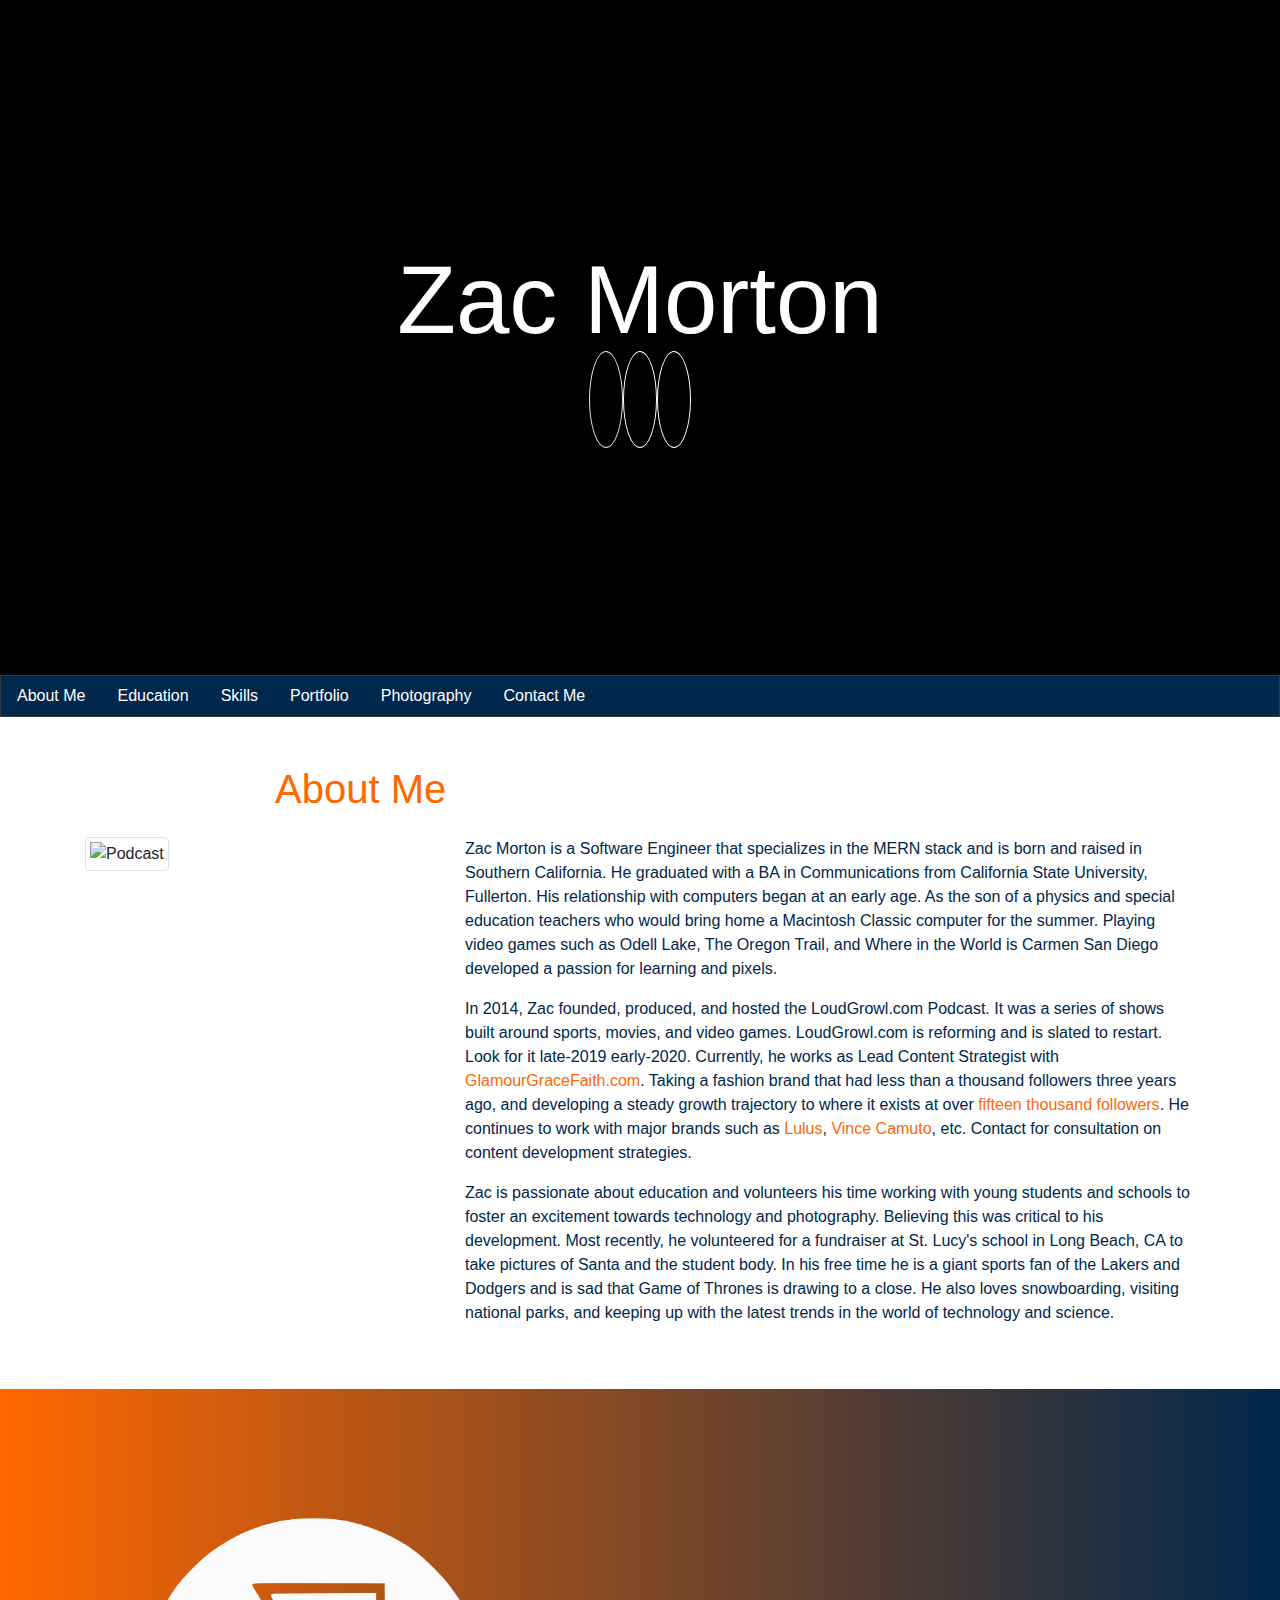
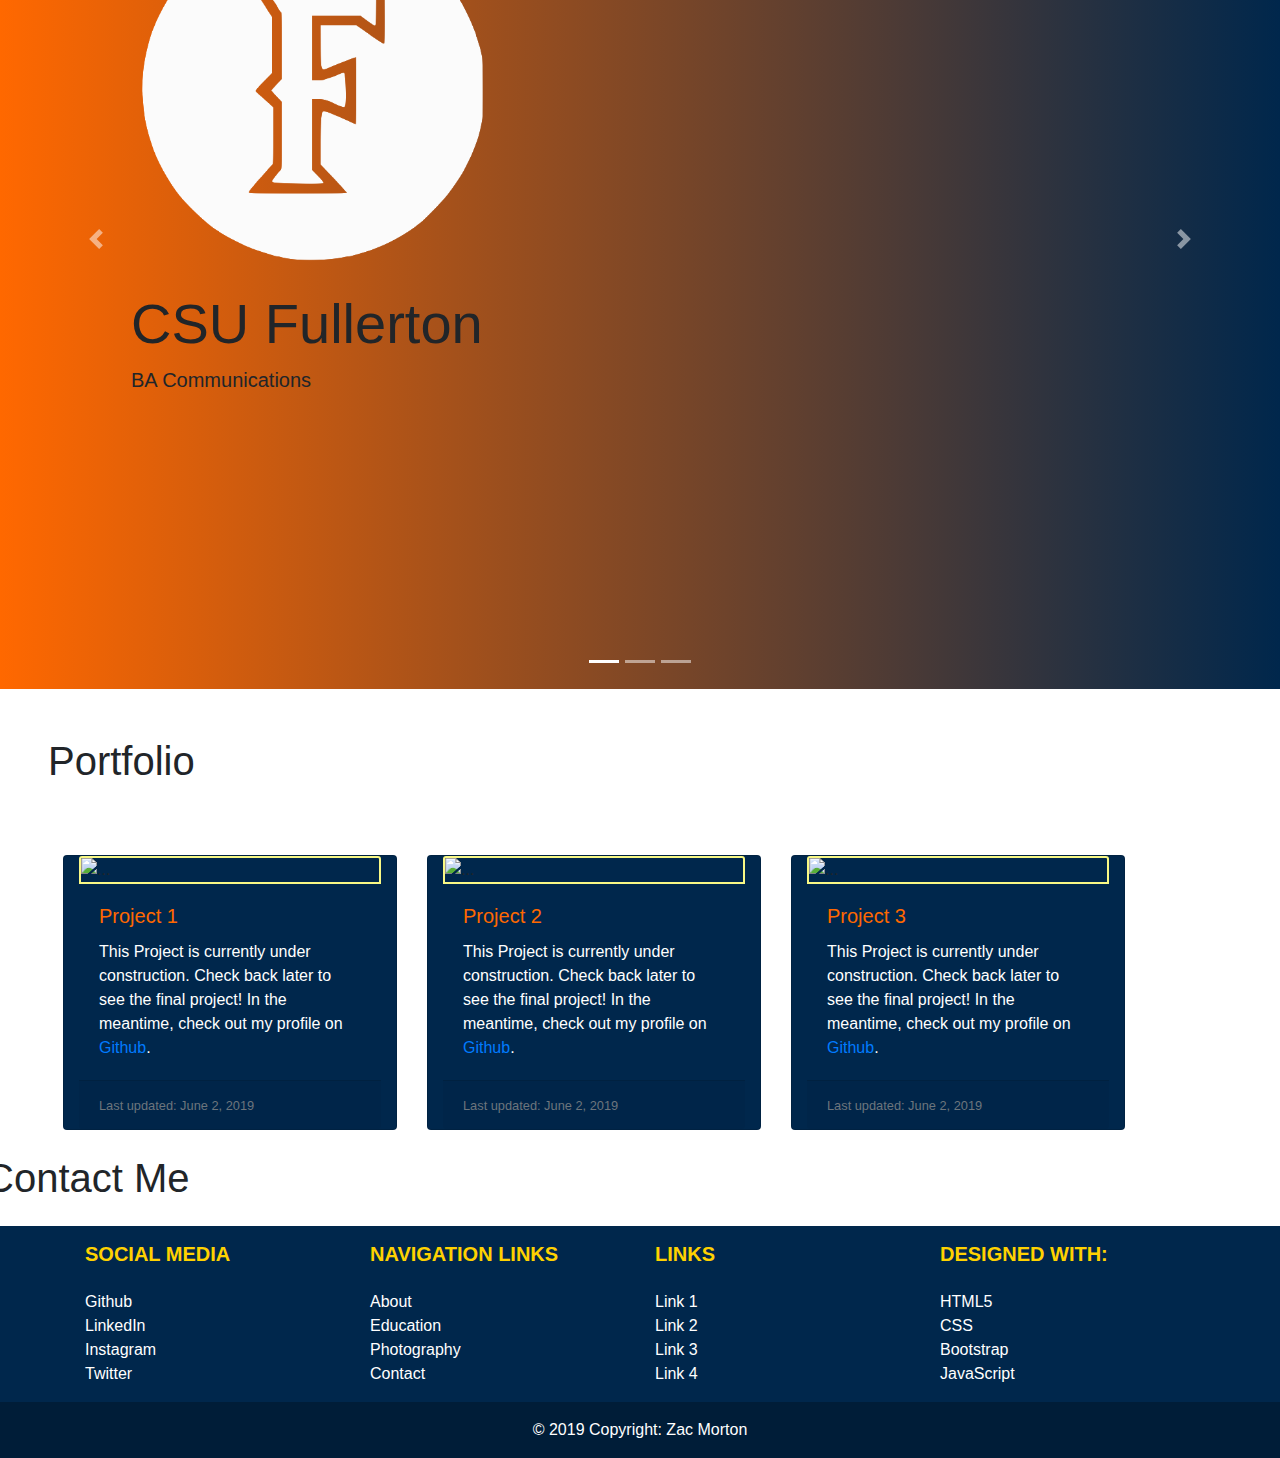
==== commit b300a561: "Contact Me Section added" ====
--- a/index.html
+++ b/index.html
@@ -56,16 +56,19 @@
             <a class="nav-link gradient gradient-border" href="#about-me">About Me</a>
         </li>
         <li class="nav-item">
-            <a class="nav-link gradient" href="#education">Education</a>
-        </li>
-        <li class="nav-item">
-            <a class="nav-link gradient" href="#skills">Skills</a>
-        </li>
-        <li class="nav-item">
-            <a class="nav-link gradient" href="./photo.html">Photography</a>
-        </li>
-        <li class="nav-item">
-            <a class="nav-link gradient" href="#contact-me">Contact Me</a>
+            <a class="nav-link gradient gradient-border" href="#education">Education</a>
+        </li>
+        <li class="nav-item">
+            <a class="nav-link gradient gradient-border" href="#skills">Skills</a>
+        </li>
+        <li class="nav-item">
+                <a class="nav-link gradient gradient-border" href="#portfolio">Portfolio</a>
+            </li>
+        <li class="nav-item">
+            <a class="nav-link gradient gradient-border" href="./photo.html">Photography</a>
+        </li>
+        <li class="nav-item">
+            <a class="nav-link gradient gradient-border" href="#contact-me">Contact Me</a>
         </li>
         <li class="nav-item">
             <a class="nav-link disabled" href="#" tabindex="-1" aria-disabled="true"></a>
@@ -92,12 +95,12 @@
                     <p>In 2014, Zac founded, produced, and hosted the LoudGrowl.com Podcast. It was a series of shows
                         built around sports, movies, and video games. LoudGrowl.com is reforming and is slated to
                         restart. Look for it late-2019 early-2020. Currently, he works as Lead Content Strategist with
-                        <a href="http://www.glamourgracefaith.com/">GlamourGraceFaith.com</a>. Taking a fashion brand
+                        <a class="about-link" href="http://www.glamourgracefaith.com/">GlamourGraceFaith.com</a>. Taking a fashion brand
                         that had less than a thousand followers three
                         years ago, and developing a steady growth trajectory to where it exists at over <a
-                            href="https://www.instagram.com/glamourgracefaith/">fourteen thousand followers</a>. He
-                        continues to work with major brands such as <a href="https://www.lulus.com/">Lulus</a>, <a
-                            href="https://www.vincecamuto.com/">Vince Camuto</a>, etc. Contact for consultation on
+                        class="about-link" href="https://www.instagram.com/glamourgracefaith/">fifteen thousand followers</a>. He
+                        continues to work with major brands such as <a class="about-link" href="https://www.lulus.com/">Lulus</a>, <a
+                        class="about-link" href="https://www.vincecamuto.com/">Vince Camuto</a>, etc. Contact for consultation on
                         content development strategies.</p>
                     <p>Zac is passionate about education and volunteers his time working with young students and schools
                         to foster an excitement towards technology and photography. Believing this was critical to his
@@ -117,6 +120,7 @@
             <ol class="carousel-indicators">
                 <li data-target="#carouselExampleIndicators" data-slide-to="0" class="active"></li>
                 <li data-target="#carouselExampleIndicators" data-slide-to="1"></li>
+                <li data-target="#carouselExampleIndicators" data-slide-to="2"></li>
             </ol>
             <div class="carousel-inner" role="listbox">
                 <!-- Slide One - Set the background image for this slide in the line below -->
@@ -144,6 +148,18 @@
                     </div>
                 </div>
             </div>
+            <!-- Slide Three - Set the background image for this slide in the line below -->
+            <div class="carousel-item" style="background: linear-gradient(-90deg, rgb(255, 104, 0), rgb(255, 210, 0))">
+                    <div class="carousel-caption d-none d-md-block">
+                            <div class="col-md-6 "><img class="image-class2" src="./assets/images/DSC_0819.png" alt="Zac HeadShot"
+                                class="img-responsive school-logo">
+                        </div>
+                        <div class="col-md-6 inline-flex edu-caption">
+                            <h2 class="display-4">Education</h2>
+                            <p class="lead">Zac Morton</p>
+                    </div>
+                </div>
+            </div>
             <!--Slider Controls-->
         </div>
         <a class="carousel-control-prev" href="#carouselExampleIndicators" role="button" data-slide="prev">
@@ -204,12 +220,11 @@
         </div>
     </div>
 
-    <div id="contact-me" class="container img-responsive">
+   
         <div class="row">
             <h1 id="contact-me" class="mb-4">Contact Me</h1>
         </div>
-        <div class="row contact-me-image"></div>
-    </div>
+        
     <!-- Footer -->
     <footer class="page-footer font-small indigo footer-1">
 
@@ -227,16 +242,16 @@
 
                     <ul class="list-unstyled">
                         <li>
-                            <a href="#!" class="text-white">Github</a>
-                        </li>
-                        <li>
-                            <a href="#!" class="text-white">LinkedIn</a>
-                        </li>
-                        <li>
-                            <a href="#!" class="text-white">Instagram</a>
-                        </li>
-                        <li>
-                            <a href="#!" class="text-white">Twitter</a>
+                            <a href="https://github.com/zmorton8057" class="text-white"><i class="fab fa-github"></i> Github</a>
+                        </li>
+                        <li>
+                            <a href="https://www.linkedin.com/in/zackmorton/" class="text-white"><i class="fab fa-linkedin"></i> LinkedIn</a>
+                        </li>
+                        <li>
+                            <a href="https://www.instagram.com/zmphotojournal/" class="text-white"><i class="fab fa-instagram"></i> Instagram</a>
+                        </li>
+                        <li>
+                            <a href="https://twitter.com/FullStackZac" class="text-white"><i class="fab fa-twitter"></i> Twitter</a>
                         </li>
                     </ul>
 
--- a/assets/style.css
+++ b/assets/style.css
@@ -71,7 +71,7 @@
 
 
 @media (pointer: coarse) and (hover: none) {
-  header {
+  .header {
     background: url('https://source.unsplash.com/XT5OInaElMw/1600x900') black no-repeat center center scroll;
   }
 
@@ -82,13 +82,15 @@
 
 /*About Me*/
 .about-header{
-  color: rgb(0, 39, 76);
+  color: rgb(255, 104, 0);
 }
 
 .about-section{
   color: rgb(0, 39, 76);
 }
-
+.about-link{
+  color: rgb(255, 104, 0);
+}
 /*Education*/
 .school-logo{
   width: 60%;
@@ -100,6 +102,12 @@
 }
 .education-header{
   height: 100vh;
+}
+.image-class2{
+ width: 500px;
+ border-radius: 15px;
+ position: relative;
+ top: 0;
 }
 /*Portfolio Section*/
 
@@ -200,20 +208,41 @@
 }
 
 /*Contact*/
-#contact-me {
-  max-width: 100%;
+.contact-me {
+  max-width: 80%;
   height: 600px; 
-  color: #ffffff;
-}
-#contact-me h1 {
-  margin: 20px;
-}
-.contact-me-img{
-  padding:0;
-  background-image: url(https://res.cloudinary.com/zacmorton-com/image/upload/v1558643295/zacMorton.com/Flowers/purpleflowers_jrpik9.jpg);
-  width: 100%;
-}
-
+  margin: 10%;
+  background-image: linear-gradient(-90deg, rgb(255, 104, 0), rgb(255, 210, 0));
+}
+.contact-header {
+  margin-bottom: 20px;;
+  color: white;
+}
+.contact-box{
+  margin-top: 5%;
+  margin-bottom: 10%;
+  margin-left: 25%;
+  margin-right: 25%;
+  background-image: linear-gradient(45deg, rgb(255, 104, 0), rgb(255, 210, 0));
+  padding: 30px;
+  color: rgb(0, 39, 76);
+  border-radius: 15px;
+}
+.first-name{
+  width: 70%
+}
+
+.last-name{
+  width: 70%
+}
+
+.email{
+  width: 70%
+}
+
+.inquiry{
+  width: 70%
+}
 
 .footer-1{
   background-color: rgb(0, 39, 76);
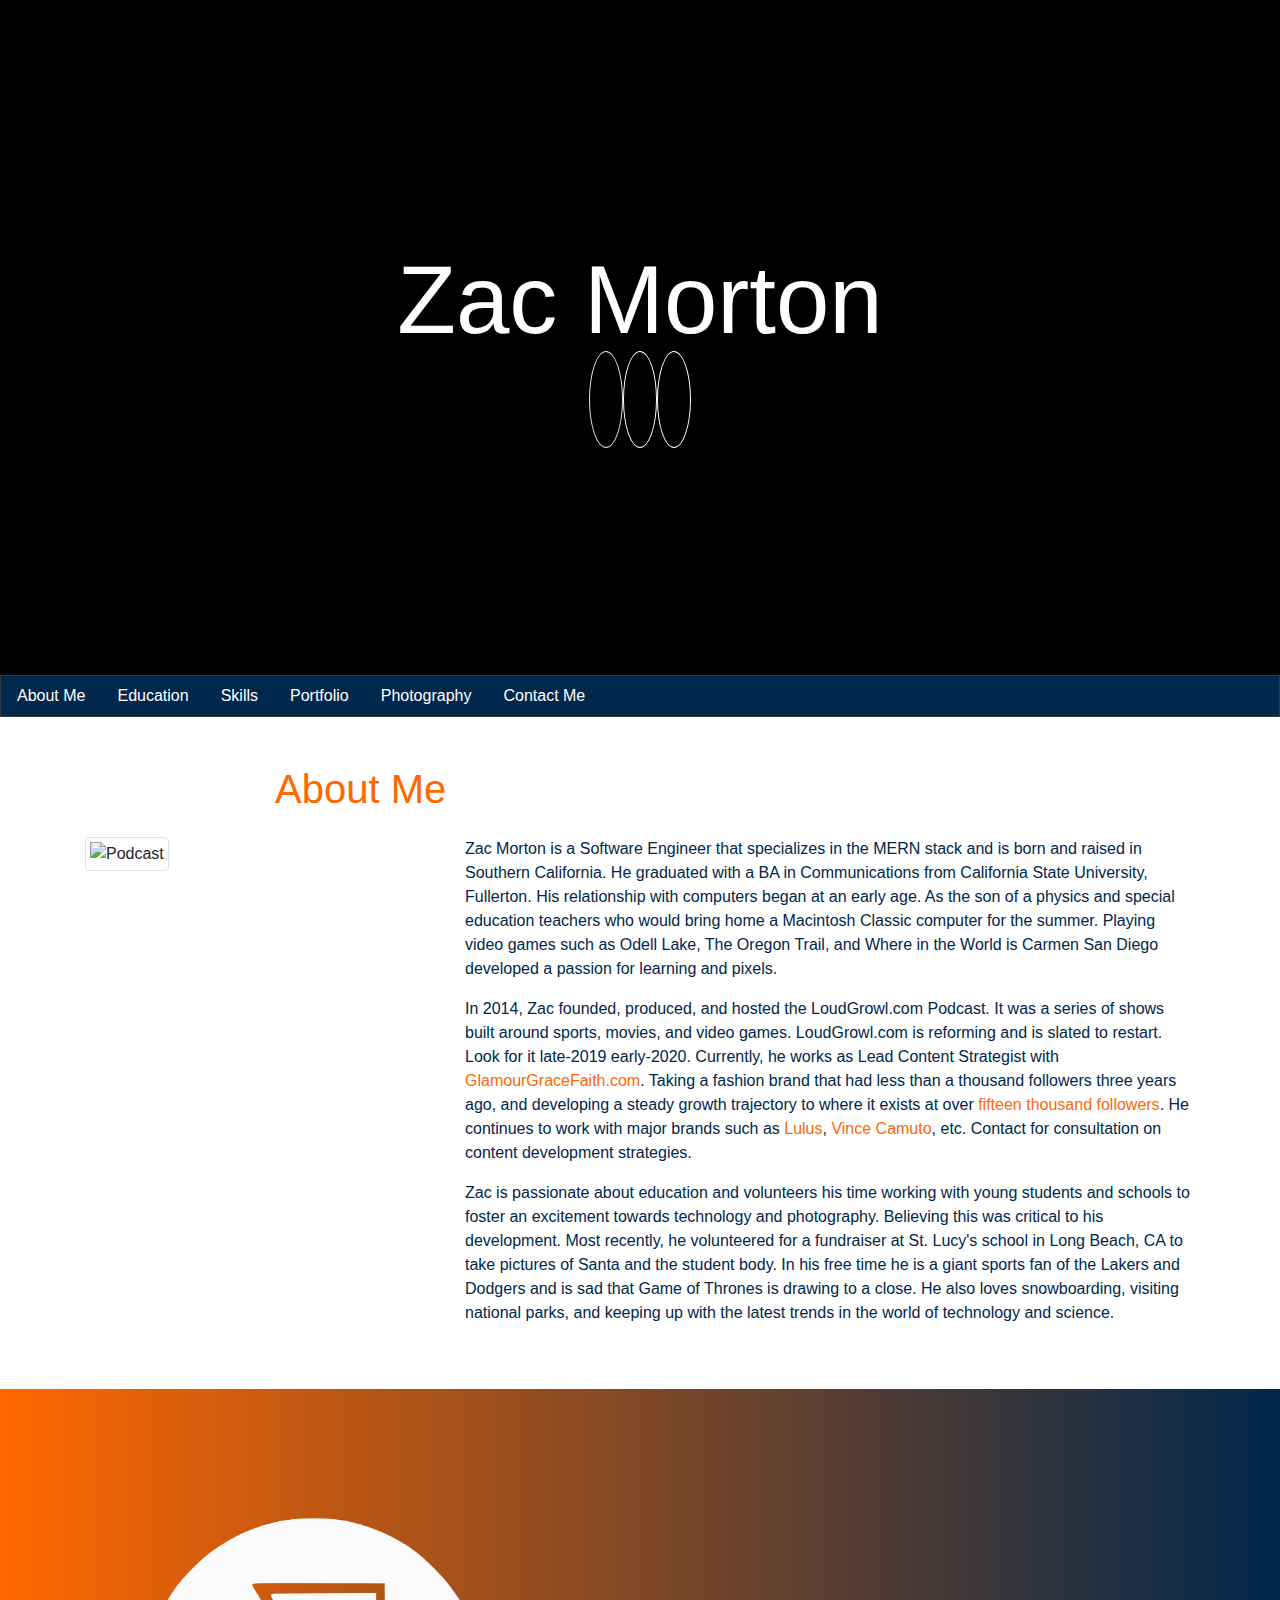
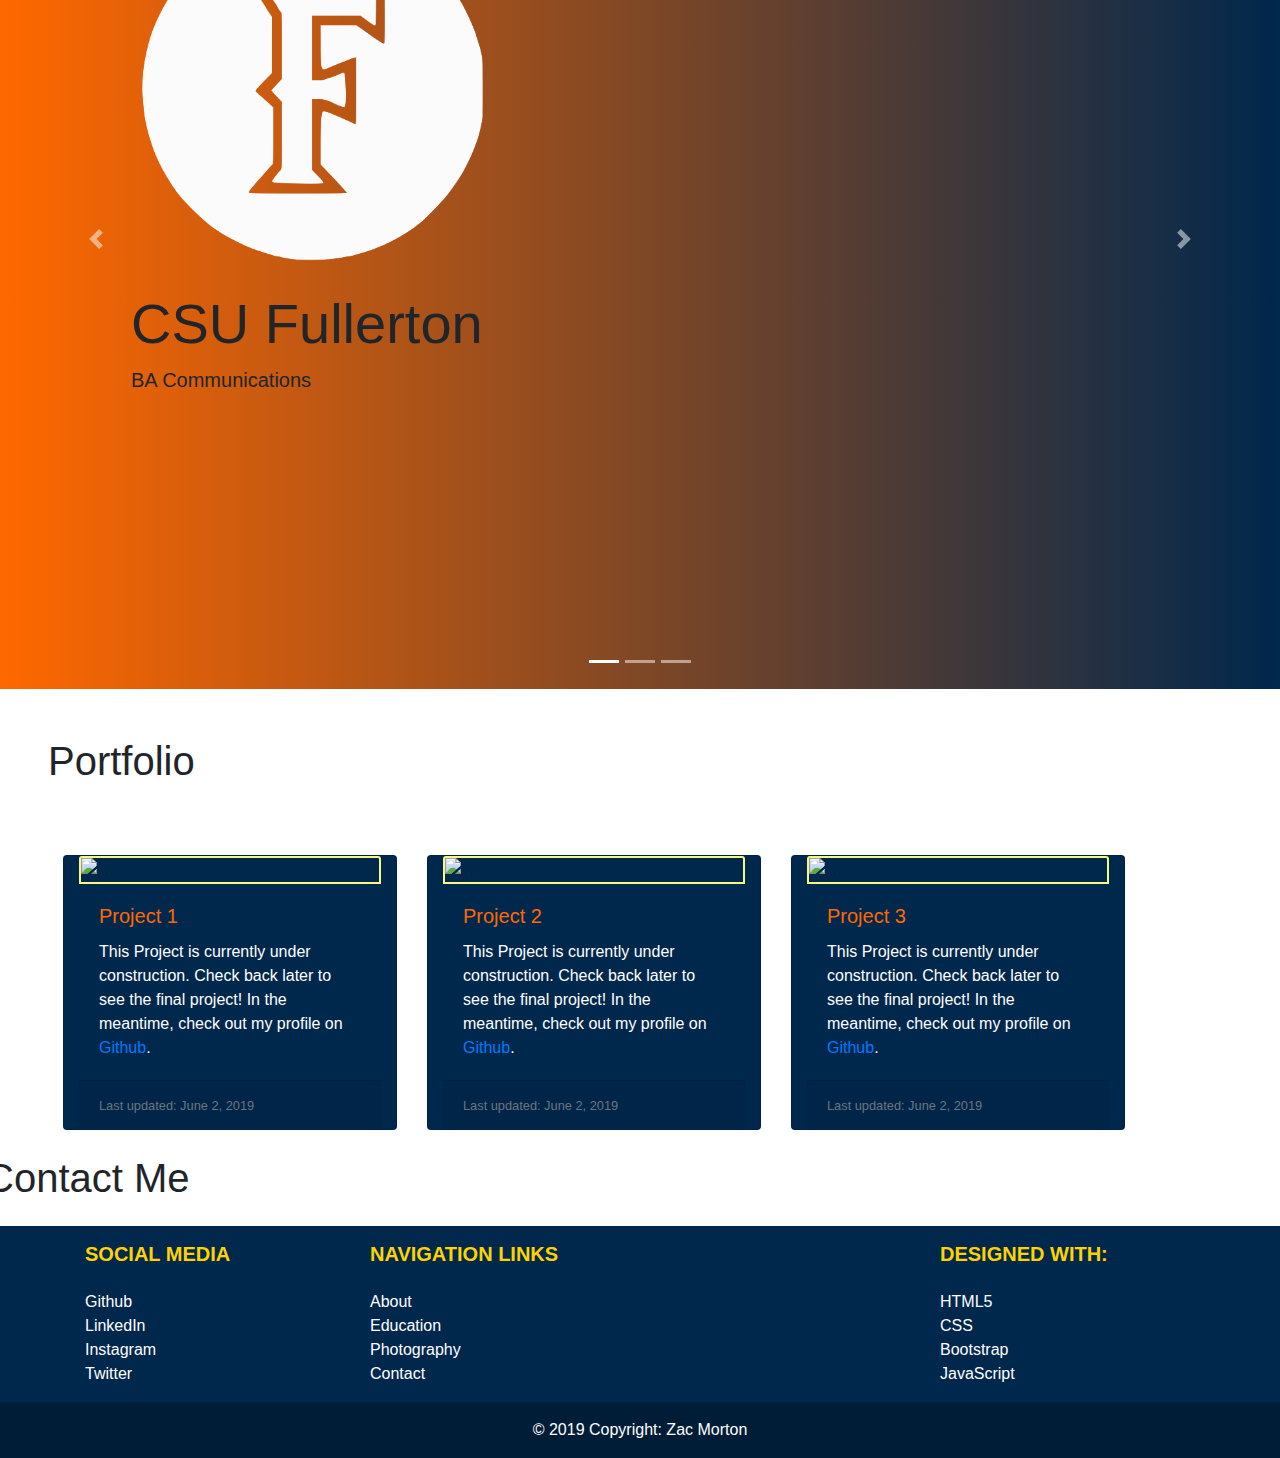
==== commit 8d0b909f: "Updated Links" ====
--- a/index.html
+++ b/index.html
@@ -34,7 +34,8 @@
                     <p class="lead mb-0 display-4  fadeInUp">
                         <a href="https://github.com/zmorton8057" class="fa-gradient icon-border color-white"
                             target="_blank">
-                            <i id="fontAwesome" class="fab fa-github text-white border rounded-circle p-3 fa-gradient "></i>
+                            <i id="fontAwesome"
+                                class="fab fa-github text-white border rounded-circle p-3 fa-gradient "></i>
                         </a>
                         <a href="https://www.linkedin.com/in/zackmorton/" class="fa-gradient icon-border color-white"
                             target="_blank">
@@ -62,13 +63,13 @@
             <a class="nav-link gradient gradient-border" href="#skills">Skills</a>
         </li>
         <li class="nav-item">
-                <a class="nav-link gradient gradient-border" href="#portfolio">Portfolio</a>
-            </li>
+            <a class="nav-link gradient gradient-border" href="#portfolio">Portfolio</a>
+        </li>
         <li class="nav-item">
             <a class="nav-link gradient gradient-border" href="./photo.html">Photography</a>
         </li>
         <li class="nav-item">
-            <a class="nav-link gradient gradient-border" href="#contact-me">Contact Me</a>
+            <a class="nav-link gradient gradient-border" href="./contact.html">Contact Me</a>
         </li>
         <li class="nav-item">
             <a class="nav-link disabled" href="#" tabindex="-1" aria-disabled="true"></a>
@@ -95,12 +96,15 @@
                     <p>In 2014, Zac founded, produced, and hosted the LoudGrowl.com Podcast. It was a series of shows
                         built around sports, movies, and video games. LoudGrowl.com is reforming and is slated to
                         restart. Look for it late-2019 early-2020. Currently, he works as Lead Content Strategist with
-                        <a class="about-link" href="http://www.glamourgracefaith.com/">GlamourGraceFaith.com</a>. Taking a fashion brand
+                        <a class="about-link" href="http://www.glamourgracefaith.com/">GlamourGraceFaith.com</a>. Taking
+                        a fashion brand
                         that had less than a thousand followers three
                         years ago, and developing a steady growth trajectory to where it exists at over <a
-                        class="about-link" href="https://www.instagram.com/glamourgracefaith/">fifteen thousand followers</a>. He
-                        continues to work with major brands such as <a class="about-link" href="https://www.lulus.com/">Lulus</a>, <a
-                        class="about-link" href="https://www.vincecamuto.com/">Vince Camuto</a>, etc. Contact for consultation on
+                            class="about-link" href="https://www.instagram.com/glamourgracefaith/">fifteen thousand
+                            followers</a>. He
+                        continues to work with major brands such as <a class="about-link"
+                            href="https://www.lulus.com/">Lulus</a>, <a class="about-link"
+                            href="https://www.vincecamuto.com/">Vince Camuto</a>, etc. Contact for consultation on
                         content development strategies.</p>
                     <p>Zac is passionate about education and volunteers his time working with young students and schools
                         to foster an excitement towards technology and photography. Believing this was critical to his
@@ -139,38 +143,39 @@
                 <!-- Slide Two - Set the background image for this slide in the line below -->
                 <div class="carousel-item" style="background: linear-gradient(90deg, rgb(0, 39, 76), rgb(255, 210, 0))">
                     <div class="carousel-caption d-none d-md-block">
-                            <div class="col-md-6"><img src="./assets/images/uci.png" alt="UCI logo"
+                        <div class="col-md-6"><img src="./assets/images/uci.png" alt="UCI logo"
                                 class="img-responsive school-logo">
                         </div>
                         <div class="col-md-6 inline-flex edu-caption">
                             <h2 class="display-4">University California, Irvine</h2>
                             <p class="lead">Full Stack Web Development</p>
-                    </div>
-                </div>
-            </div>
-            <!-- Slide Three - Set the background image for this slide in the line below -->
-            <div class="carousel-item" style="background: linear-gradient(-90deg, rgb(255, 104, 0), rgb(255, 210, 0))">
+                        </div>
+                    </div>
+                </div>
+                <!-- Slide Three - Set the background image for this slide in the line below -->
+                <div class="carousel-item"
+                    style="background: linear-gradient(-90deg, rgb(255, 104, 0), rgb(255, 210, 0))">
                     <div class="carousel-caption d-none d-md-block">
-                            <div class="col-md-6 "><img class="image-class2" src="./assets/images/DSC_0819.png" alt="Zac HeadShot"
-                                class="img-responsive school-logo">
+                        <div class="col-md-6 "><img class="image-class2" src="./assets/images/DSC_0819.png"
+                                alt="Zac HeadShot" class="img-responsive school-logo">
                         </div>
                         <div class="col-md-6 inline-flex edu-caption">
                             <h2 class="display-4">Education</h2>
                             <p class="lead">Zac Morton</p>
-                    </div>
-                </div>
-            </div>
-            <!--Slider Controls-->
-        </div>
-        <a class="carousel-control-prev" href="#carouselExampleIndicators" role="button" data-slide="prev">
-            <span class="carousel-control-prev-icon" aria-hidden="true"></span>
-            <span class="sr-only">Previous</span>
-        </a>
-        <a class="carousel-control-next" href="#carouselExampleIndicators" role="button" data-slide="next">
-            <span class="carousel-control-next-icon" aria-hidden="true"></span>
-            <span class="sr-only">Next</span>
-        </a>
-    </div>
+                        </div>
+                    </div>
+                </div>
+                <!--Slider Controls-->
+            </div>
+            <a class="carousel-control-prev" href="#carouselExampleIndicators" role="button" data-slide="prev">
+                <span class="carousel-control-prev-icon" aria-hidden="true"></span>
+                <span class="sr-only">Previous</span>
+            </a>
+            <a class="carousel-control-next" href="#carouselExampleIndicators" role="button" data-slide="next">
+                <span class="carousel-control-next-icon" aria-hidden="true"></span>
+                <span class="sr-only">Next</span>
+            </a>
+        </div>
     </div>
 
 
@@ -183,48 +188,57 @@
             <h1 id="portfolio" class="m-4">Portfolio</h1>
         </div>
         <div class="row m-4 justify-content-center">
-            
-                <div class="card-deck">
-                        <div class="card col-md-4">
-                          <img src="https://res.cloudinary.com/zacmorton-com/image/upload/v1558643249/zacMorton.com/Animals/bisonherd_ab60av.jpg" class="card-img-top" alt="...">
-                          <div class="card-body">
-                            <h5 class="card-title">Project 1</h5>
-                            <p class="card-text">This Project is currently under construction. Check back later to see the final project! In the meantime, check out my profile on <a target="_blank" href="https://github.com/zmorton8057">Github</a>.</p>
-                          </div>
-                          <div class="card-footer">
-                            <small class="text-muted">Last updated: June 2, 2019</small>
-                          </div>
-                        </div>
-                        <div class="card col-md-4">
-                          <img src="https://res.cloudinary.com/zacmorton-com/image/upload/c_scale,e_saturation:80,w_1080/v1558643249/zacMorton.com/Animals/marmot_hup3fi.jpg" class="card-img-top" alt="...">
-                          <div class="card-body">
-                            <h5 class="card-title">Project 2</h5>
-                            <p class="card-text">This Project is currently under construction. Check back later to see the final project! In the meantime, check out my profile on <a target="_blank" href="https://github.com/zmorton8057">Github</a>.</p>
-                          </div>
-                          <div class="card-footer">
-                            <small class="text-muted">Last updated: June 2, 2019</small>
-                          </div>
-                        </div>
-                        <div class="card col-md-4">
-                          <img src="https://res.cloudinary.com/zacmorton-com/image/upload/v1558643295/zacMorton.com/Flowers/purpleflowers_jrpik9.jpg" class="card-img-top" alt="...">
-                          <div class="card-body">
-                            <h5 class="card-title">Project 3</h5>
-                            <p class="card-text">This Project is currently under construction. Check back later to see the final project!  In the meantime, check out my profile on <a target="_blank" href="https://github.com/zmorton8057">Github</a>.</p>
-                          </div>
-                          <div class="card-footer">
-                            <small class="text-muted">Last updated: June 2, 2019</small>
-                          </div>
-                        </div>
-                      </div>
-            
-        </div>
-    </div>
-
-   
-        <div class="row">
-            <h1 id="contact-me" class="mb-4">Contact Me</h1>
-        </div>
-        
+
+            <div class="card-deck">
+                <div class="card col-md-4">
+                    <img src="https://res.cloudinary.com/zacmorton-com/image/upload/v1558643249/zacMorton.com/Animals/bisonherd_ab60av.jpg"
+                        class="card-img-top" alt="...">
+                    <div class="card-body">
+                        <h5 class="card-title">Project 1</h5>
+                        <p class="card-text">This Project is currently under construction. Check back later to see the
+                            final project! In the meantime, check out my profile on <a target="_blank"
+                                href="https://github.com/zmorton8057">Github</a>.</p>
+                    </div>
+                    <div class="card-footer">
+                        <small class="text-muted">Last updated: June 2, 2019</small>
+                    </div>
+                </div>
+                <div class="card col-md-4">
+                    <img src="https://res.cloudinary.com/zacmorton-com/image/upload/c_scale,e_saturation:80,w_1080/v1558643249/zacMorton.com/Animals/marmot_hup3fi.jpg"
+                        class="card-img-top" alt="...">
+                    <div class="card-body">
+                        <h5 class="card-title">Project 2</h5>
+                        <p class="card-text">This Project is currently under construction. Check back later to see the
+                            final project! In the meantime, check out my profile on <a target="_blank"
+                                href="https://github.com/zmorton8057">Github</a>.</p>
+                    </div>
+                    <div class="card-footer">
+                        <small class="text-muted">Last updated: June 2, 2019</small>
+                    </div>
+                </div>
+                <div class="card col-md-4">
+                    <img src="https://res.cloudinary.com/zacmorton-com/image/upload/v1558643295/zacMorton.com/Flowers/purpleflowers_jrpik9.jpg"
+                        class="card-img-top" alt="...">
+                    <div class="card-body">
+                        <h5 class="card-title">Project 3</h5>
+                        <p class="card-text">This Project is currently under construction. Check back later to see the
+                            final project! In the meantime, check out my profile on <a target="_blank"
+                                href="https://github.com/zmorton8057">Github</a>.</p>
+                    </div>
+                    <div class="card-footer">
+                        <small class="text-muted">Last updated: June 2, 2019</small>
+                    </div>
+                </div>
+            </div>
+
+        </div>
+    </div>
+
+
+    <div class="row">
+        <h1 id="contact-me" class="mb-4">Contact Me</h1>
+    </div>
+
     <!-- Footer -->
     <footer class="page-footer font-small indigo footer-1">
 
@@ -242,16 +256,20 @@
 
                     <ul class="list-unstyled">
                         <li>
-                            <a href="https://github.com/zmorton8057" class="text-white"><i class="fab fa-github"></i> Github</a>
-                        </li>
-                        <li>
-                            <a href="https://www.linkedin.com/in/zackmorton/" class="text-white"><i class="fab fa-linkedin"></i> LinkedIn</a>
-                        </li>
-                        <li>
-                            <a href="https://www.instagram.com/zmphotojournal/" class="text-white"><i class="fab fa-instagram"></i> Instagram</a>
-                        </li>
-                        <li>
-                            <a href="https://twitter.com/FullStackZac" class="text-white"><i class="fab fa-twitter"></i> Twitter</a>
+                            <a href="https://github.com/zmorton8057" class="text-white"><i class="fab fa-github"></i>
+                                Github</a>
+                        </li>
+                        <li>
+                            <a href="https://www.linkedin.com/in/zackmorton/" class="text-white"><i
+                                    class="fab fa-linkedin"></i> LinkedIn</a>
+                        </li>
+                        <li>
+                            <a href="https://www.instagram.com/zmphotojournal/" class="text-white"><i
+                                    class="fab fa-instagram"></i> Instagram</a>
+                        </li>
+                        <li>
+                            <a href="https://twitter.com/FullStackZac" class="text-white"><i class="fab fa-twitter"></i>
+                                Twitter</a>
                         </li>
                     </ul>
 
@@ -290,20 +308,20 @@
                 <div class="col-md-3 mx-auto">
 
                     <!-- Links -->
-                    <h5 class="font-weight-bold text-uppercase mt-3 mb-4">Links</h5>
+                    <h5 class="font-weight-bold text-uppercase mt-3 mb-4"></h5>
 
                     <ul class="list-unstyled">
                         <li>
-                            <a href="#!" class="text-white">Link 1</a>
-                        </li>
-                        <li>
-                            <a href="#!" class="text-white">Link 2</a>
-                        </li>
-                        <li>
-                            <a href="#!" class="text-white">Link 3</a>
-                        </li>
-                        <li>
-                            <a href="#!" class="text-white">Link 4</a>
+                            <a href="#!" class="text-white"></a>
+                        </li>
+                        <li>
+                            <a href="#!" class="text-white"></a>
+                        </li>
+                        <li>
+                            <a href="#!" class="text-white"></a>
+                        </li>
+                        <li>
+                            <a href="#!" class="text-white"></a>
                         </li>
                     </ul>
 
--- a/assets/style.css
+++ b/assets/style.css
@@ -255,5 +255,4 @@
 }
 .nav-link{
   color: white;
-  background-color:
 }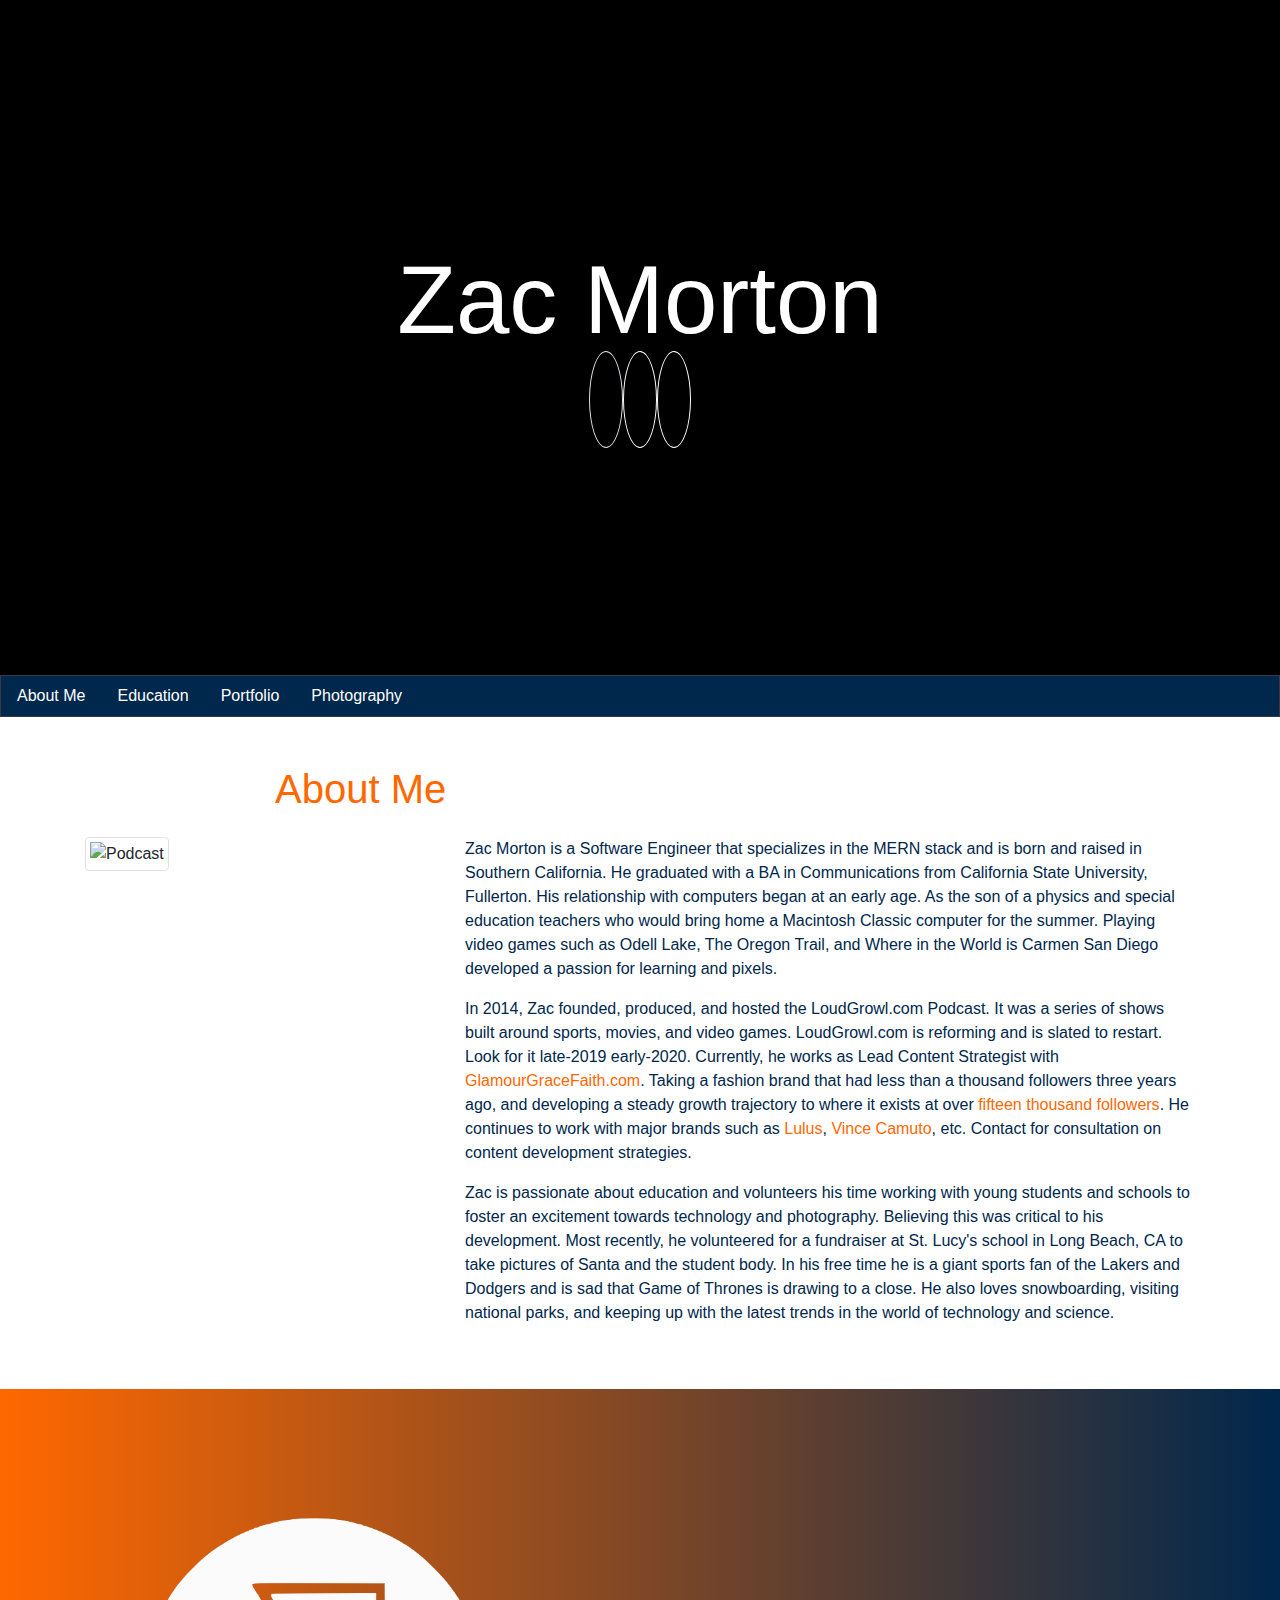
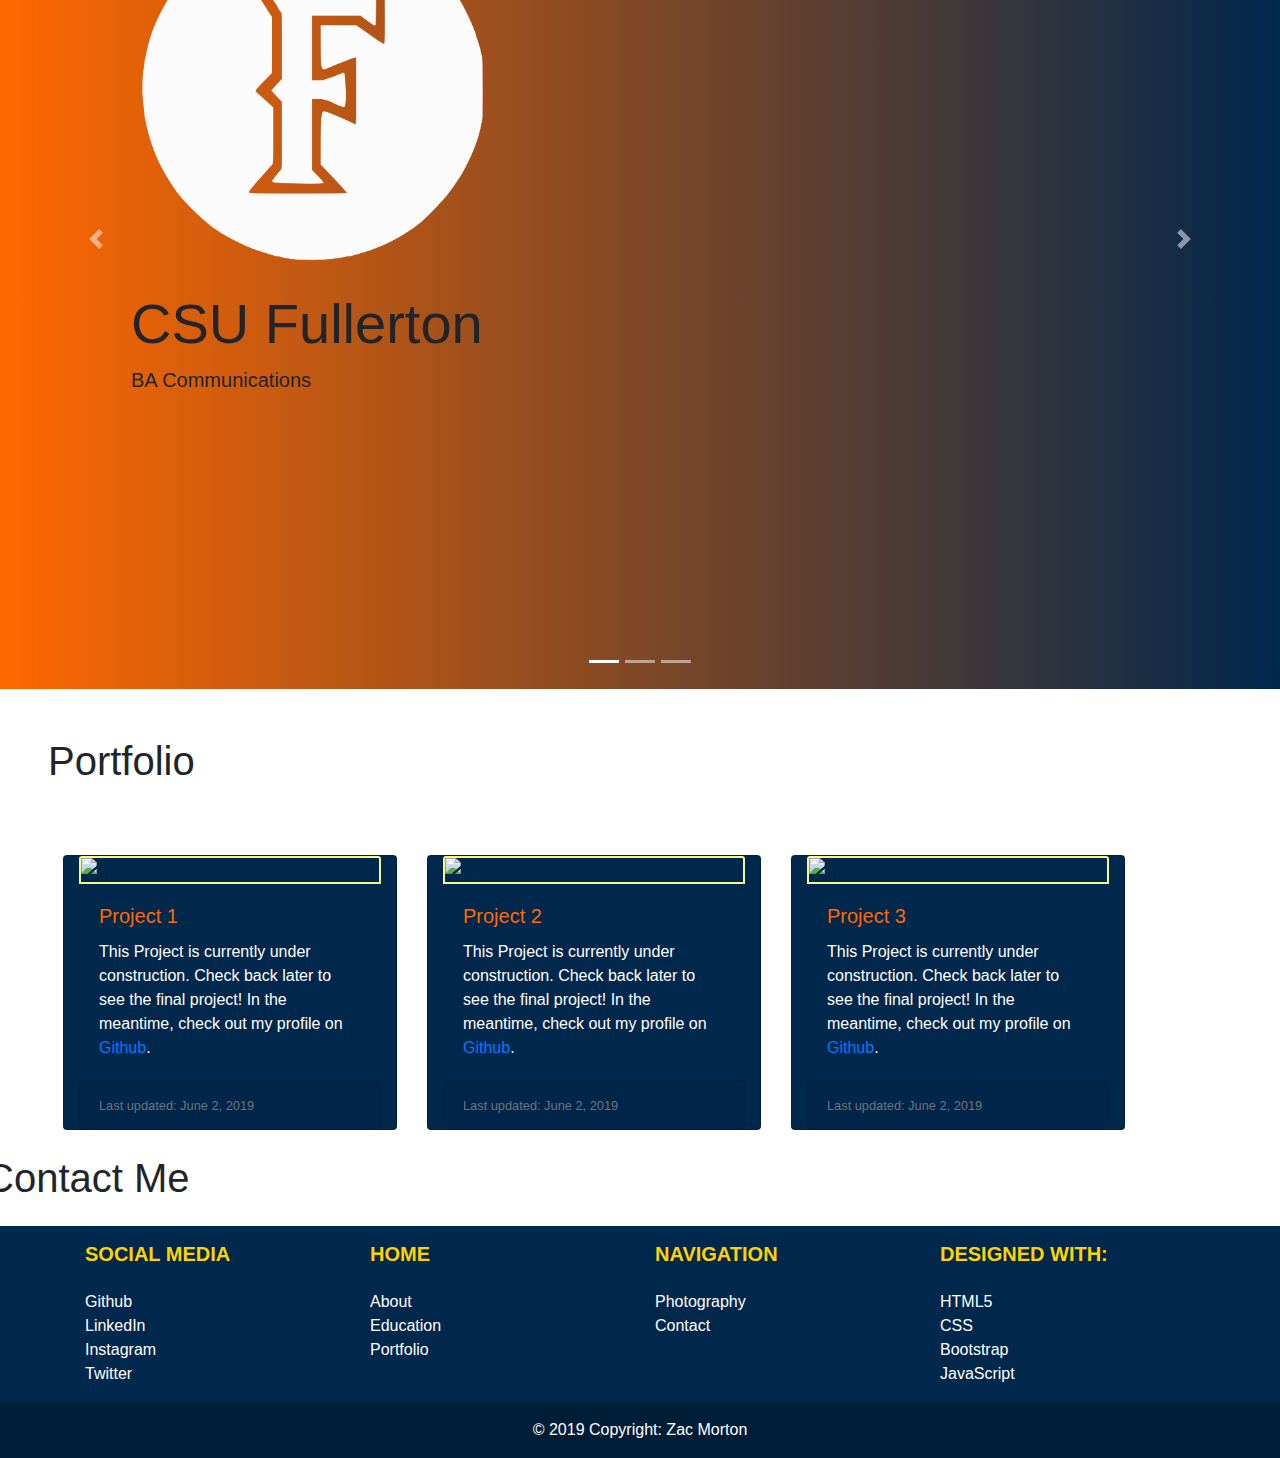
==== commit 247b7ed0: "Removed unnecessary text" ====
--- a/index.html
+++ b/index.html
@@ -60,16 +60,10 @@
             <a class="nav-link gradient gradient-border" href="#education">Education</a>
         </li>
         <li class="nav-item">
-            <a class="nav-link gradient gradient-border" href="#skills">Skills</a>
-        </li>
-        <li class="nav-item">
             <a class="nav-link gradient gradient-border" href="#portfolio">Portfolio</a>
         </li>
         <li class="nav-item">
             <a class="nav-link gradient gradient-border" href="./photo.html">Photography</a>
-        </li>
-        <li class="nav-item">
-            <a class="nav-link gradient gradient-border" href="./contact.html">Contact Me</a>
         </li>
         <li class="nav-item">
             <a class="nav-link disabled" href="#" tabindex="-1" aria-disabled="true"></a>
@@ -282,20 +276,17 @@
                 <div class="col-md-3 mx-auto">
 
                     <!-- Links -->
-                    <h5 class="font-weight-bold text-uppercase mt-3 mb-4">Navigation Links</h5>
+                    <h5 class="font-weight-bold text-uppercase mt-3 mb-4">Home</h5>
 
                     <ul class="list-unstyled">
                         <li>
-                            <a href="#about-me footer-link" class="text-white">About</a>
-                        </li>
-                        <li>
-                            <a href="#education" class="text-white">Education</a>
-                        </li>
-                        <li>
-                            <a href="./photo.html" class="text-white">Photography</a>
-                        </li>
-                        <li>
-                            <a href="#contact-me" class="text-white">Contact</a>
+                            <a href="./index.html" class="text-white">About</a>
+                        </li>
+                        <li>
+                            <a href="./index.html#education" class="text-white">Education</a>
+                        </li>
+                        <li>
+                            <a href="./index.html#portfolio" class="text-white">Portfolio</a>
                         </li>
                     </ul>
 
@@ -308,14 +299,14 @@
                 <div class="col-md-3 mx-auto">
 
                     <!-- Links -->
-                    <h5 class="font-weight-bold text-uppercase mt-3 mb-4"></h5>
+                    <h5 class="font-weight-bold text-uppercase mt-3 mb-4">Navigation</h5>
 
                     <ul class="list-unstyled">
                         <li>
-                            <a href="#!" class="text-white"></a>
-                        </li>
-                        <li>
-                            <a href="#!" class="text-white"></a>
+                                <a href="./photo.html" class="text-white">Photography</a>
+                        </li>
+                        <li>
+                                <a href="./contact.html" class="text-white">Contact</a>
                         </li>
                         <li>
                             <a href="#!" class="text-white"></a>
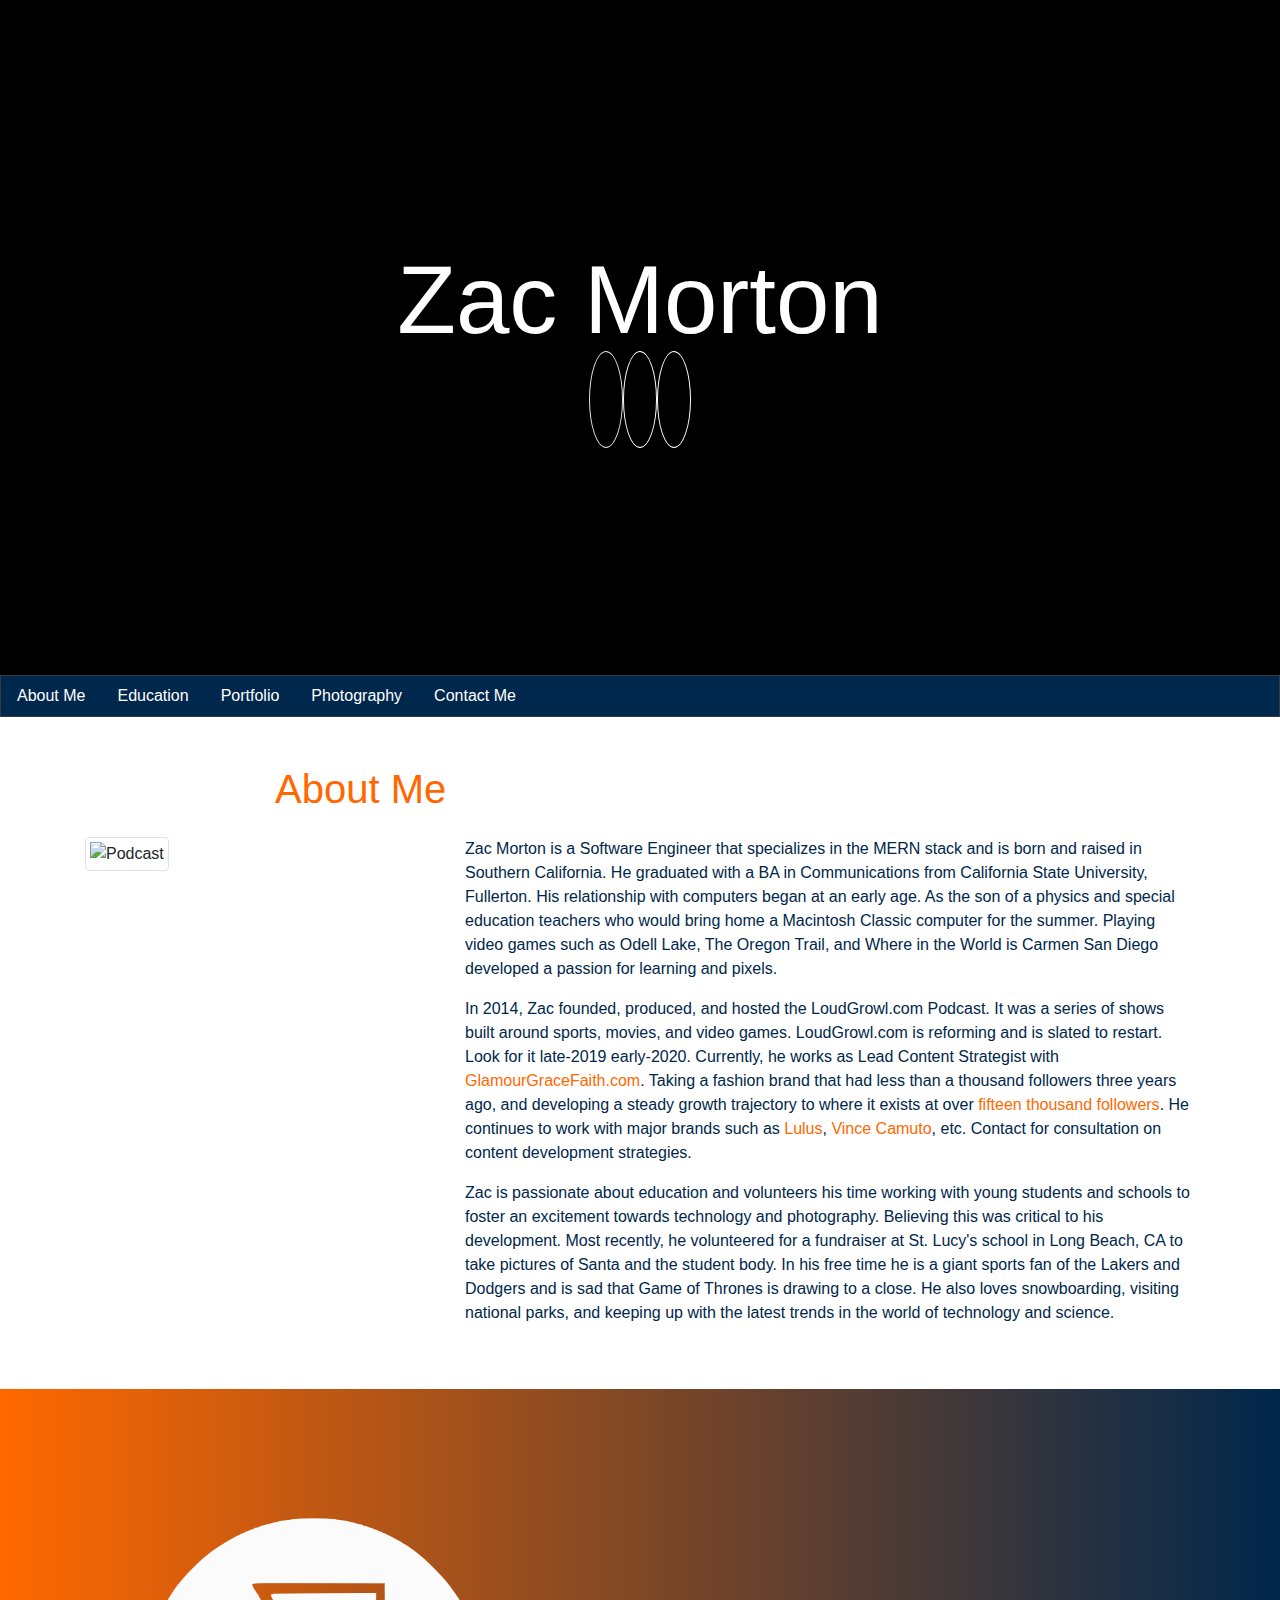
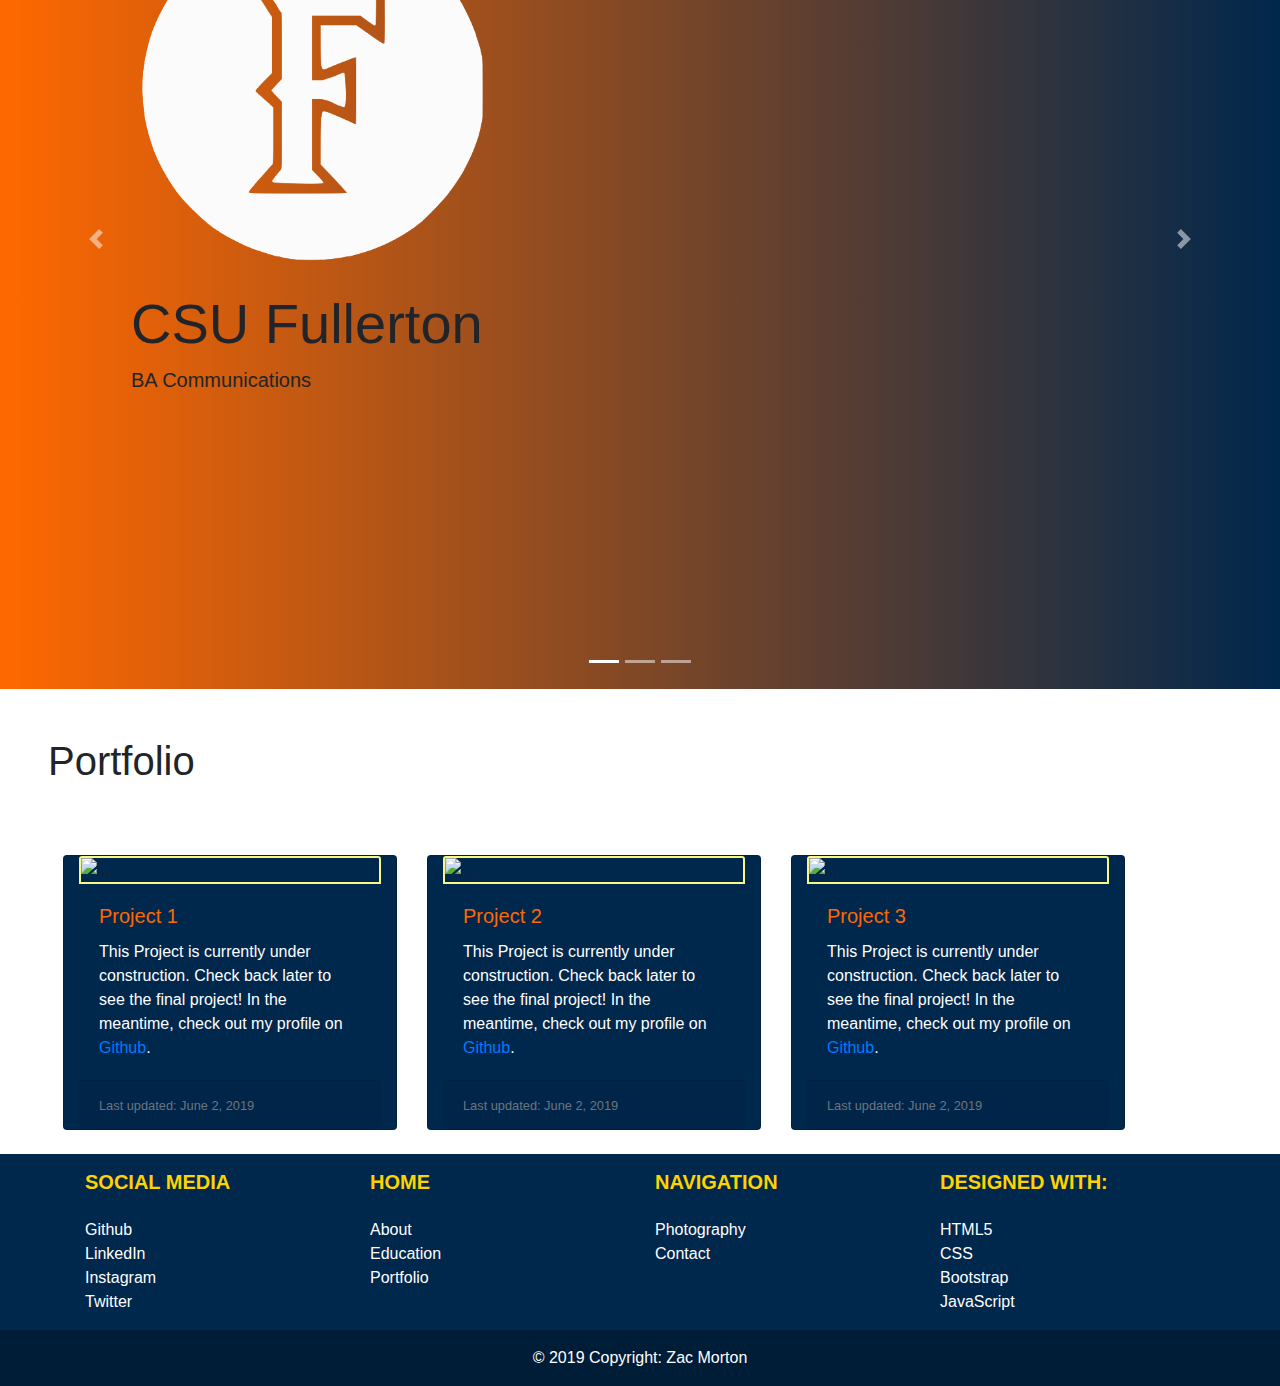
==== commit 59388da3: "Removed unnecesary html elements" ====
--- a/index.html
+++ b/index.html
@@ -66,6 +66,9 @@
             <a class="nav-link gradient gradient-border" href="./photo.html">Photography</a>
         </li>
         <li class="nav-item">
+            <a class="nav-link gradient gradient-border" href="./contact.html">Contact Me</a>
+        </li>
+        <li class="nav-item">
             <a class="nav-link disabled" href="#" tabindex="-1" aria-disabled="true"></a>
         </li>
     </ul>
@@ -229,10 +232,6 @@
     </div>
 
 
-    <div class="row">
-        <h1 id="contact-me" class="mb-4">Contact Me</h1>
-    </div>
-
     <!-- Footer -->
     <footer class="page-footer font-small indigo footer-1">
 
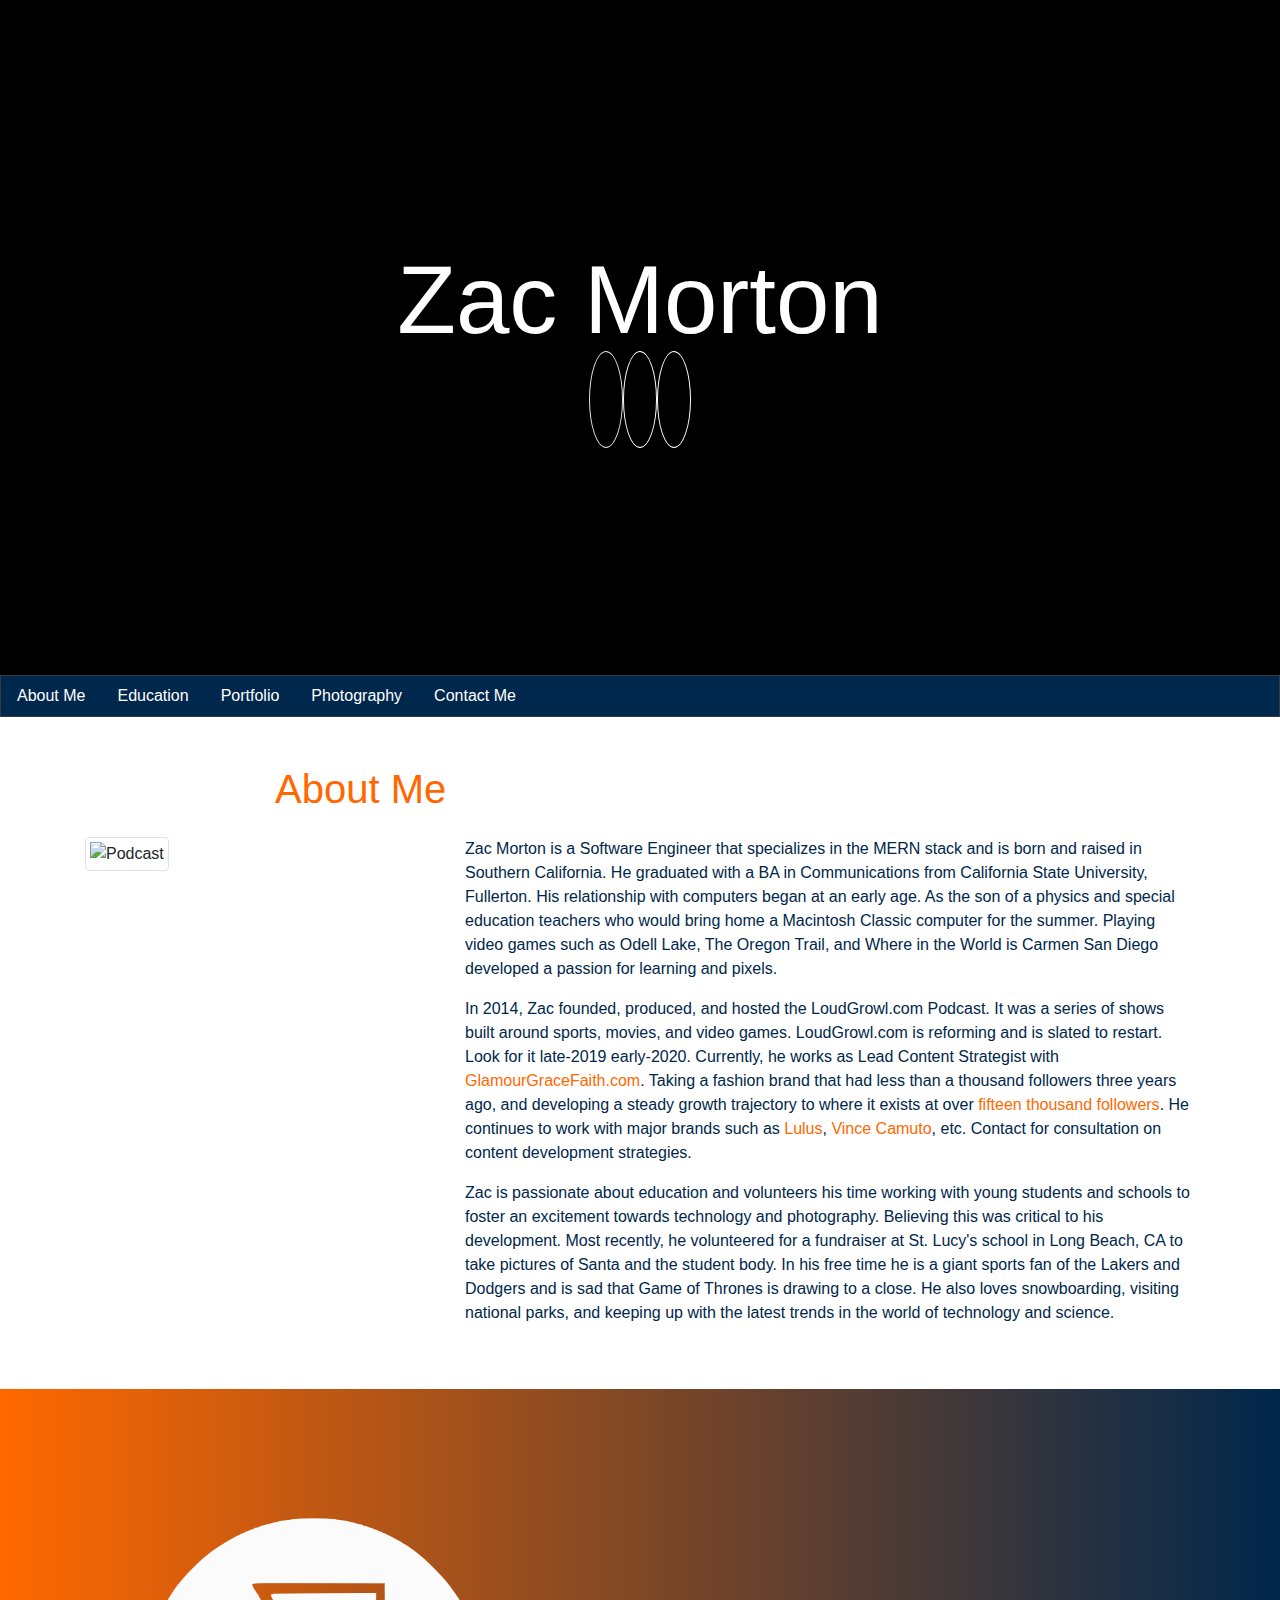
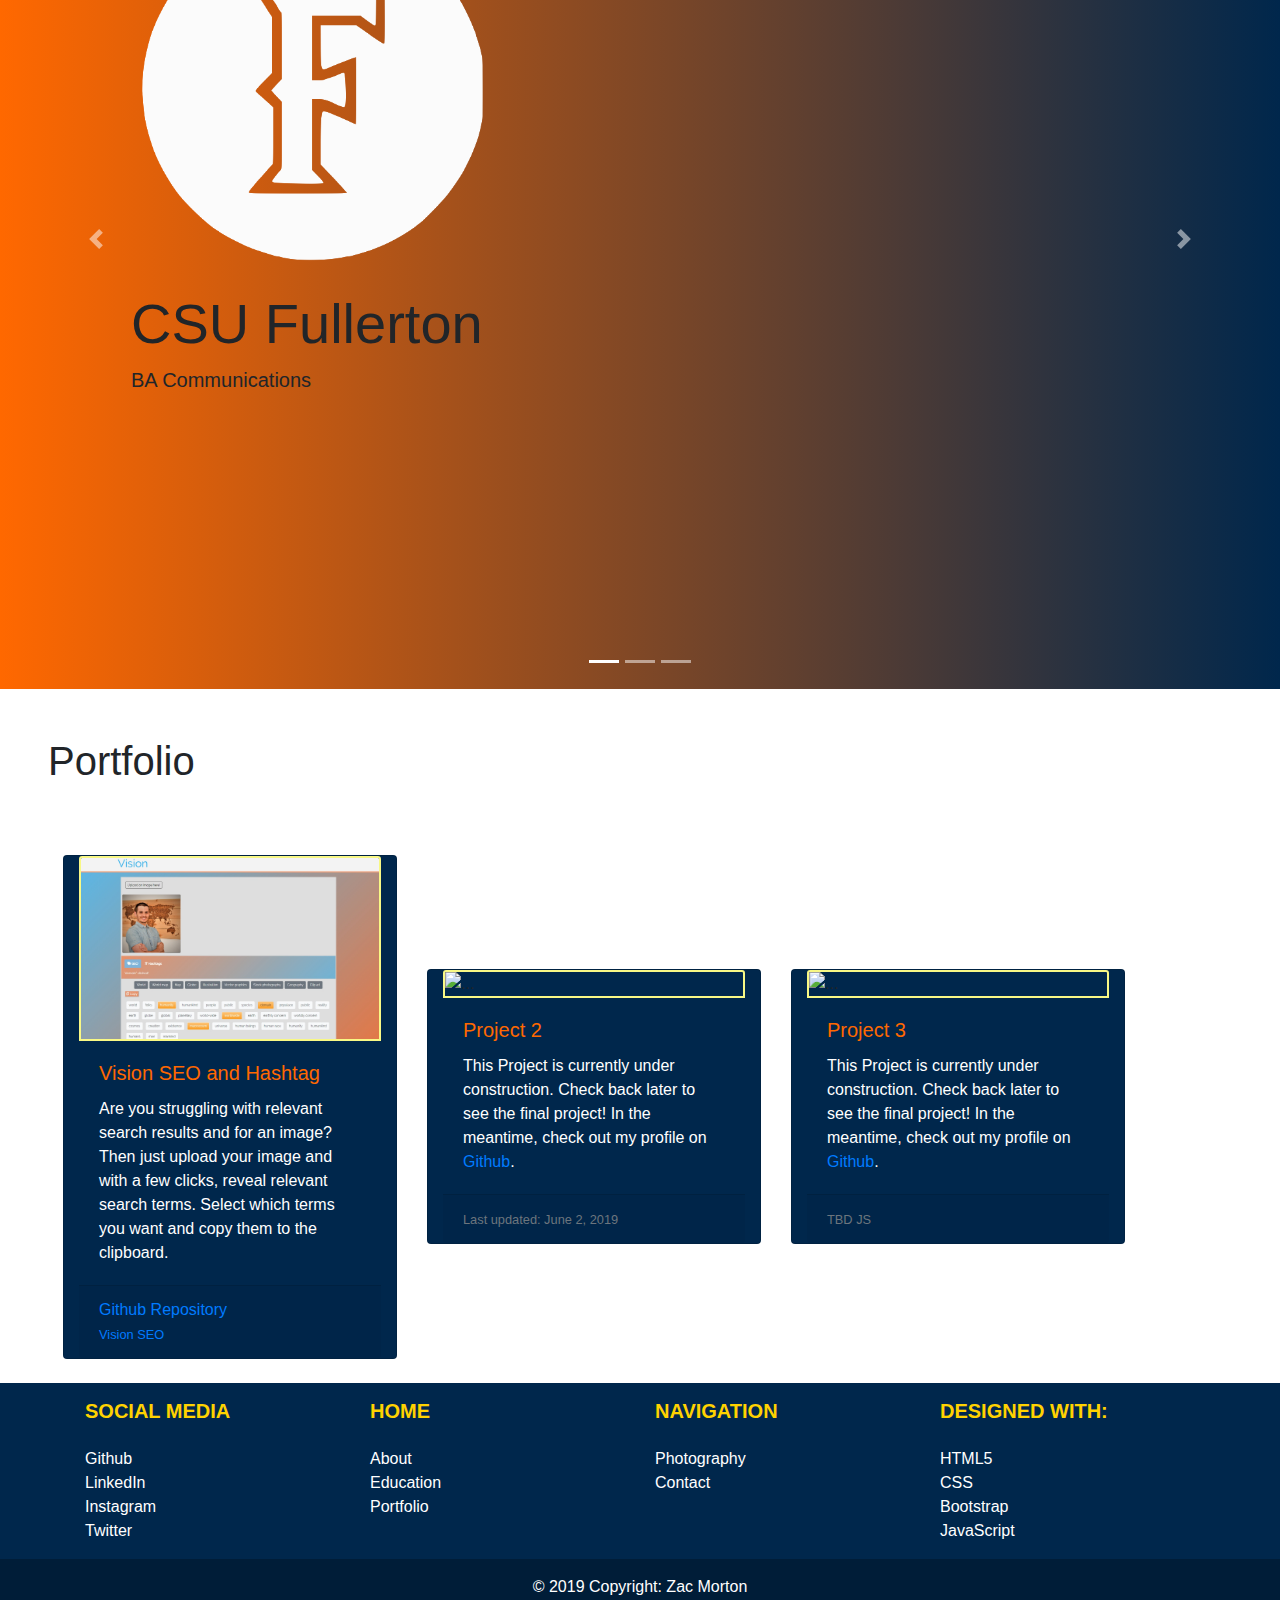
==== commit a110c3d0: "Updated with Project 1" ====
--- a/index.html
+++ b/index.html
@@ -188,16 +188,17 @@
 
             <div class="card-deck">
                 <div class="card col-md-4">
-                    <img src="https://res.cloudinary.com/zacmorton-com/image/upload/v1558643249/zacMorton.com/Animals/bisonherd_ab60av.jpg"
+                    <img src="./assets/images/vision.jpg"
                         class="card-img-top" alt="...">
                     <div class="card-body">
-                        <h5 class="card-title">Project 1</h5>
-                        <p class="card-text">This Project is currently under construction. Check back later to see the
-                            final project! In the meantime, check out my profile on <a target="_blank"
-                                href="https://github.com/zmorton8057">Github</a>.</p>
+                        <h5 class="card-title">Vision SEO and Hashtag</h5>
+                        <p class="card-text">Are you struggling with relevant search results and for an image? Then just
+                            upload your image and with a few clicks, reveal relevant search terms. Select which terms
+                            you want and copy them to the clipboard.</p>
                     </div>
                     <div class="card-footer">
-                        <small class="text-muted">Last updated: June 2, 2019</small>
+                            <a target="_blank" href="https://github.com/Ryanh899/project-1">Github Repository</a><br>
+                        <small class="text-muted"><a target="_blank" href="https://ryanh899.github.io/project-1/">Vision SEO</a></small>
                     </div>
                 </div>
                 <div class="card col-md-4">
@@ -223,7 +224,7 @@
                                 href="https://github.com/zmorton8057">Github</a>.</p>
                     </div>
                     <div class="card-footer">
-                        <small class="text-muted">Last updated: June 2, 2019</small>
+                        <small class="text-muted">TBD JS</small>
                     </div>
                 </div>
             </div>
@@ -302,10 +303,10 @@
 
                     <ul class="list-unstyled">
                         <li>
-                                <a href="./photo.html" class="text-white">Photography</a>
-                        </li>
-                        <li>
-                                <a href="./contact.html" class="text-white">Contact</a>
+                            <a href="./photo.html" class="text-white">Photography</a>
+                        </li>
+                        <li>
+                            <a href="./contact.html" class="text-white">Contact</a>
                         </li>
                         <li>
                             <a href="#!" class="text-white"></a>
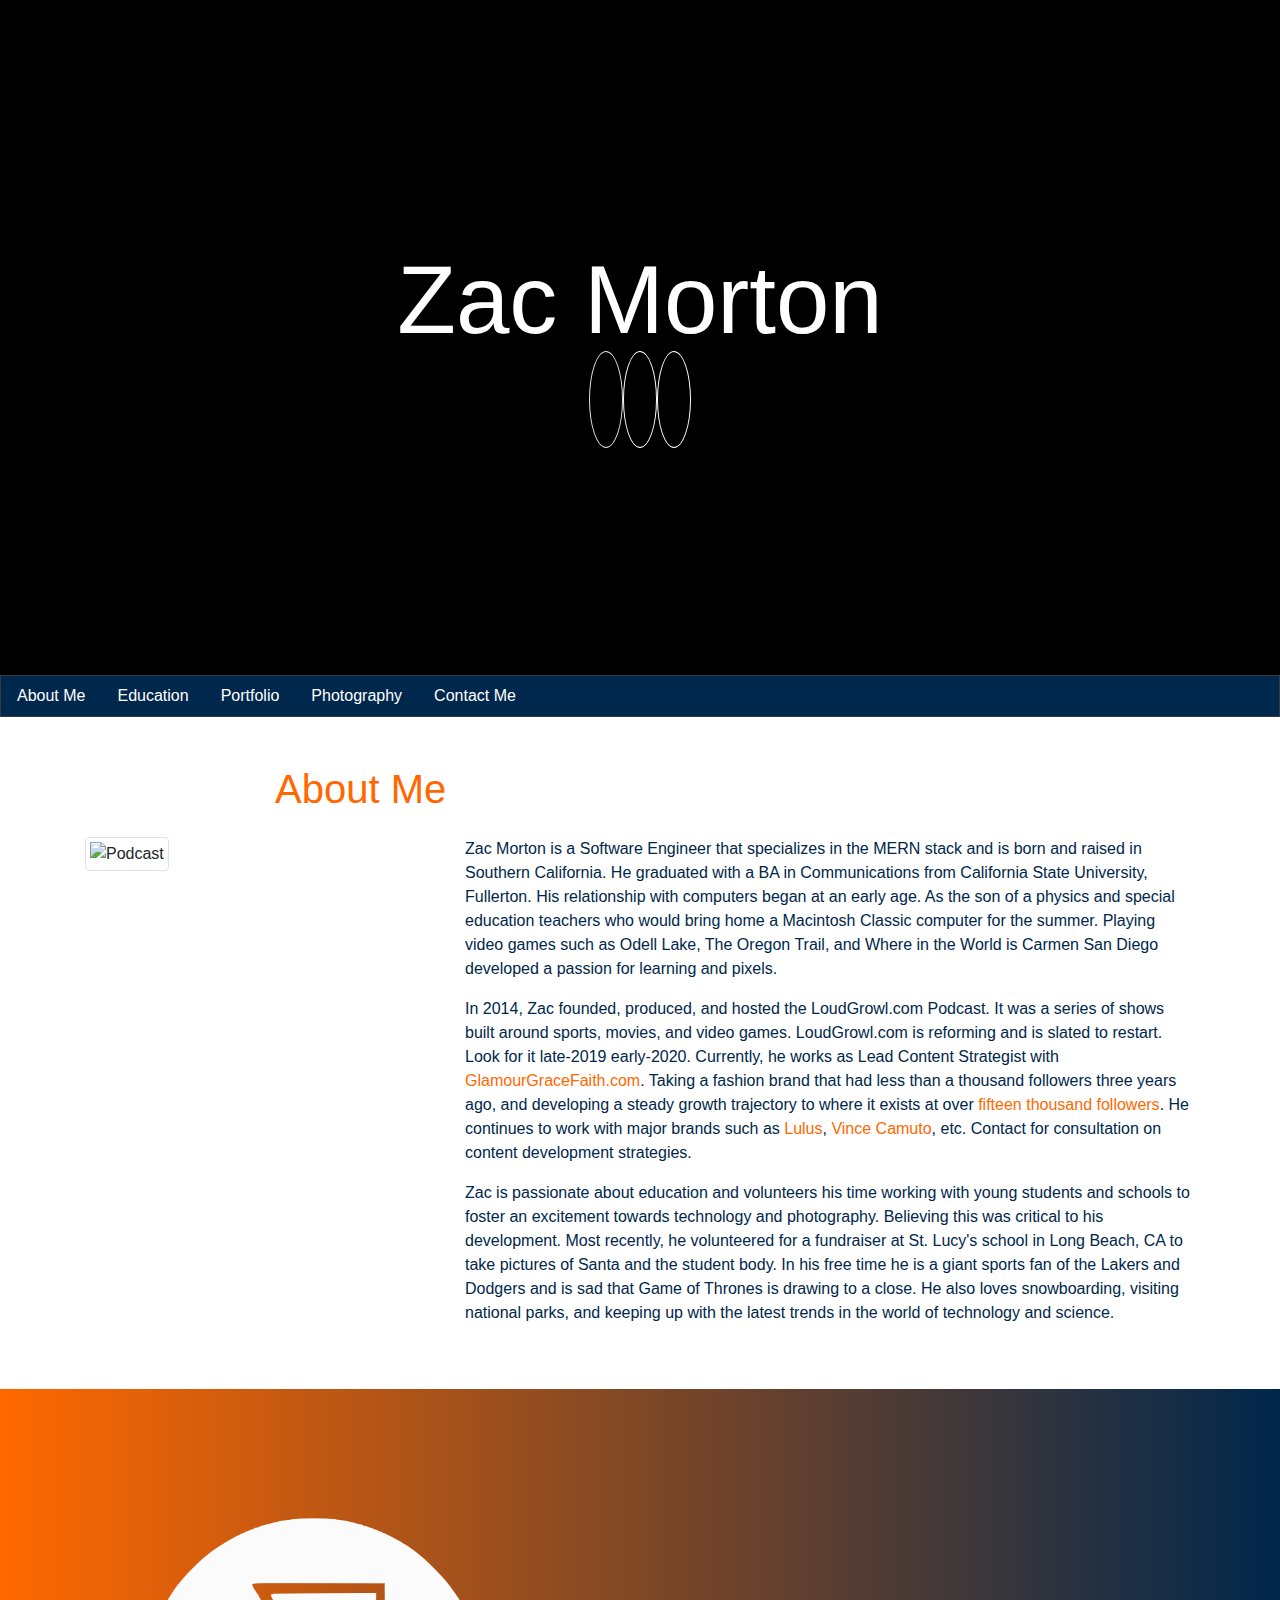
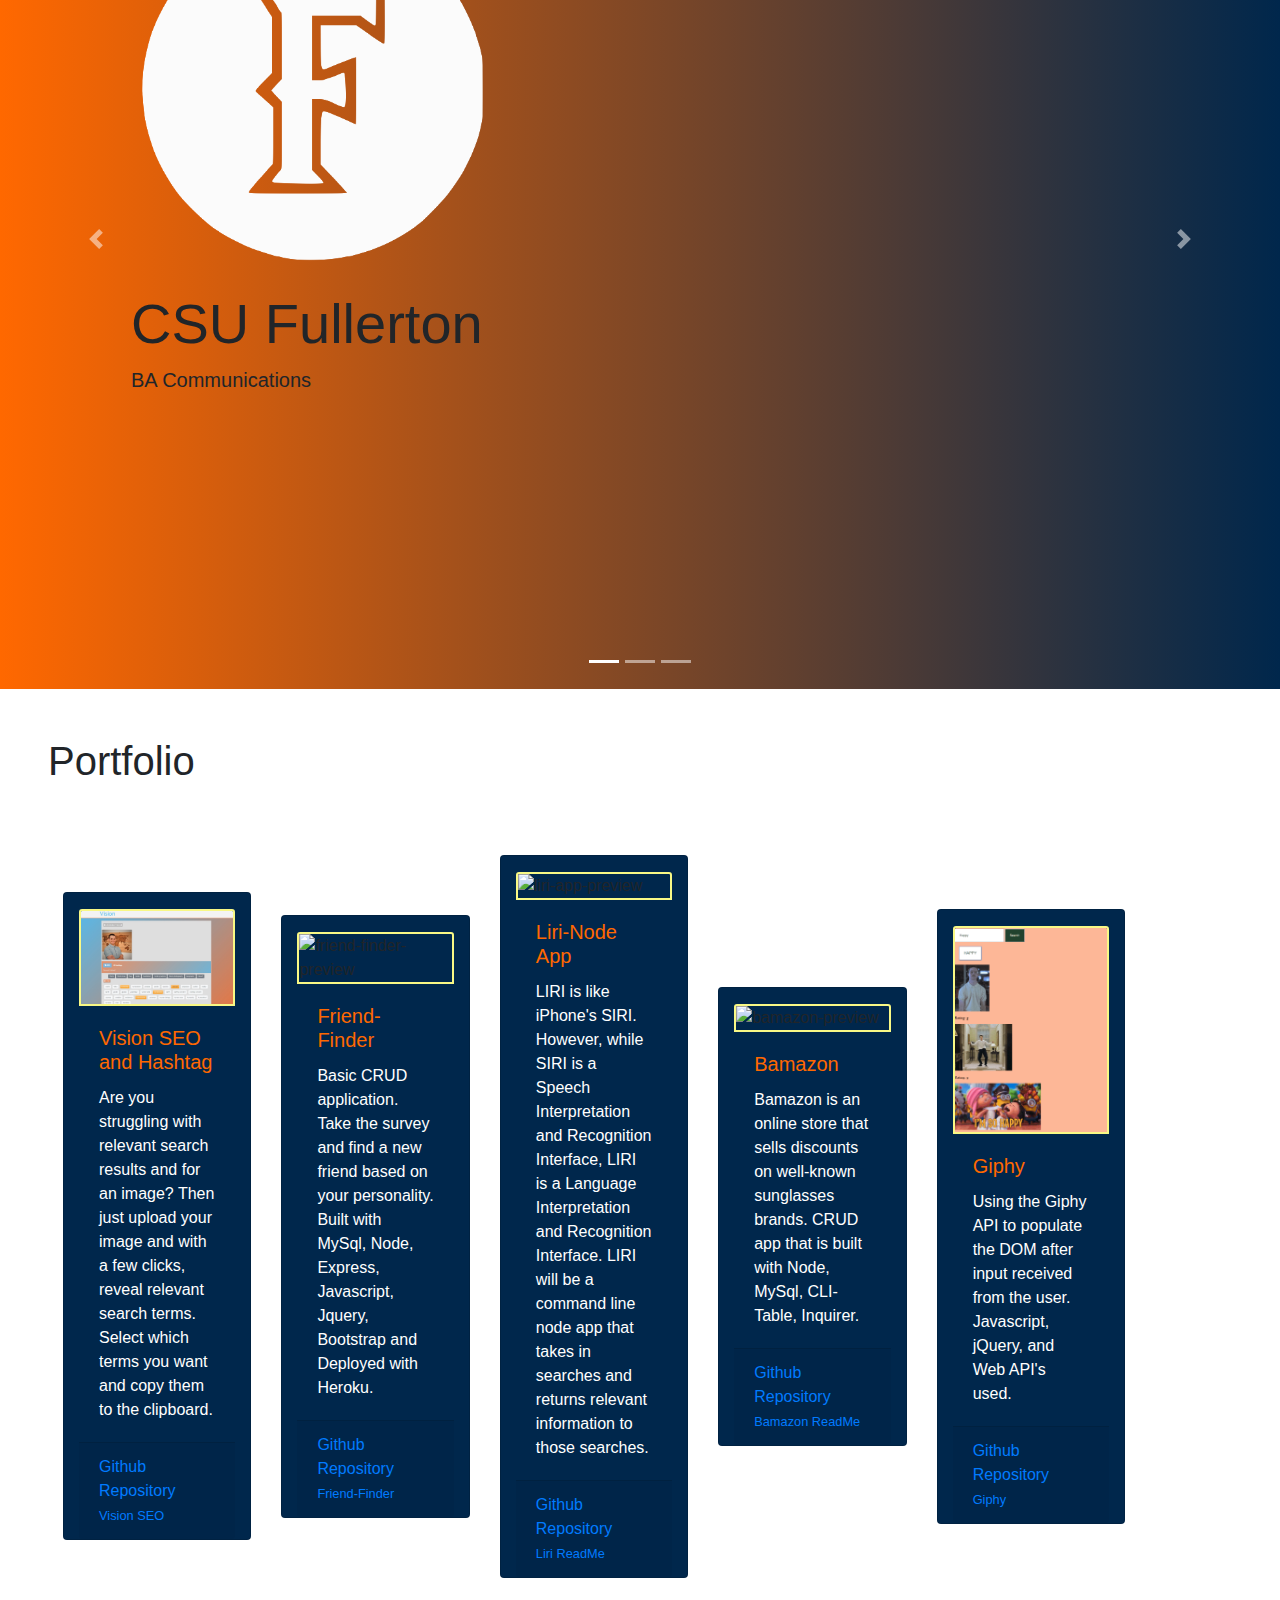
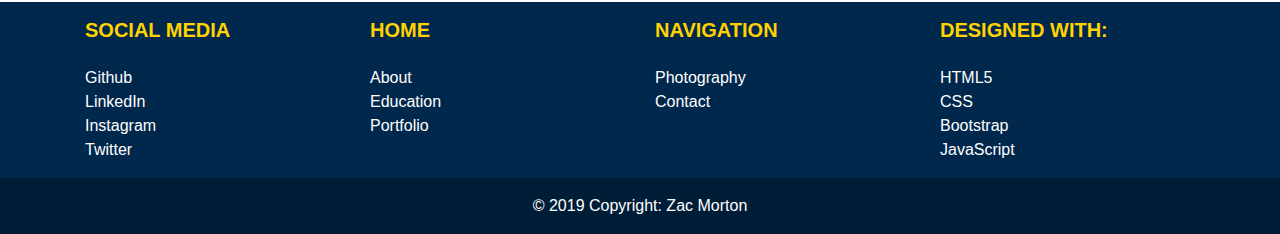
==== commit 88bf2deb: "Added giphy API card" ====
--- a/index.html
+++ b/index.html
@@ -188,8 +188,7 @@
 
             <div class="card-deck">
                 <div class="card col-md-4">
-                    <img src="./assets/images/vision.jpg"
-                        class="card-img-top" alt="...">
+                    <img src="./assets/images/vision.jpg" class="card-img-top mt-3" alt="Vision-App-Preview">
                     <div class="card-body">
                         <h5 class="card-title">Vision SEO and Hashtag</h5>
                         <p class="card-text">Are you struggling with relevant search results and for an image? Then just
@@ -197,34 +196,65 @@
                             you want and copy them to the clipboard.</p>
                     </div>
                     <div class="card-footer">
-                            <a target="_blank" href="https://github.com/Ryanh899/project-1">Github Repository</a><br>
-                        <small class="text-muted"><a target="_blank" href="https://ryanh899.github.io/project-1/">Vision SEO</a></small>
+                        <a target="_blank" href="https://github.com/Ryanh899/project-1">Github Repository</a><br>
+                        <small class="text-muted"><a target="_blank" href="https://ryanh899.github.io/project-1/">Vision
+                                SEO</a></small>
                     </div>
                 </div>
                 <div class="card col-md-4">
-                    <img src="https://res.cloudinary.com/zacmorton-com/image/upload/c_scale,e_saturation:80,w_1080/v1558643249/zacMorton.com/Animals/marmot_hup3fi.jpg"
-                        class="card-img-top" alt="...">
+                    <img src="./assets/images/friend-finder.png" class="card-img-top mt-3" alt="friend-finder-preview">
                     <div class="card-body">
-                        <h5 class="card-title">Project 2</h5>
-                        <p class="card-text">This Project is currently under construction. Check back later to see the
-                            final project! In the meantime, check out my profile on <a target="_blank"
-                                href="https://github.com/zmorton8057">Github</a>.</p>
+                        <h5 class="card-title">Friend-Finder</h5>
+                        <p class="card-text">Basic CRUD application. Take the survey and find a new friend based on your
+                            personality. Built with MySql, Node, Express, Javascript, Jquery, Bootstrap and Deployed
+                            with Heroku.</p>
                     </div>
                     <div class="card-footer">
-                        <small class="text-muted">Last updated: June 2, 2019</small>
+                        <a target="_blank" href="https://github.com/zmorton8057/friend-finder">Github Repository</a><br>
+                        <small class="text-muted"><a target="_blank"
+                                href="https://dry-woodland-22315.herokuapp.com/">Friend-Finder</a></small>
                     </div>
                 </div>
                 <div class="card col-md-4">
-                    <img src="https://res.cloudinary.com/zacmorton-com/image/upload/v1558643295/zacMorton.com/Flowers/purpleflowers_jrpik9.jpg"
-                        class="card-img-top" alt="...">
+                    <img src="./assets/images/liri.png" class="card-img-top mt-3" alt="liri-app-preview">
                     <div class="card-body">
-                        <h5 class="card-title">Project 3</h5>
-                        <p class="card-text">This Project is currently under construction. Check back later to see the
-                            final project! In the meantime, check out my profile on <a target="_blank"
-                                href="https://github.com/zmorton8057">Github</a>.</p>
+                        <h5 class="card-title">Liri-Node App</h5>
+                        <p class="card-text">LIRI is like iPhone's SIRI. However, while SIRI is a Speech Interpretation
+                            and Recognition Interface, LIRI is a Language Interpretation and Recognition Interface. LIRI
+                            will be a command line node app that takes in searches and returns relevant information to
+                            those searches.</p>
                     </div>
                     <div class="card-footer">
-                        <small class="text-muted">TBD JS</small>
+                        <a target="_blank" href="https://github.com/zmorton8057/liri-node-app">Github Repository</a><br>
+                        <small class="text-muted"><a target="_blank"
+                                href="https://github.com/zmorton8057/liri-node-app/blob/master/README.md">Liri
+                                ReadMe</a></small>
+                    </div>
+                </div>
+                <div class="card col-md-4">
+                    <img src="./assets/images/bamazon.png" class="card-img-top mt-3" alt="bamazon-preview">
+                    <div class="card-body">
+                        <h5 class="card-title">Bamazon</h5>
+                        <p class="card-text">Bamazon is an online store that sells discounts on well-known sunglasses
+                            brands. CRUD app that is built with Node, MySql, CLI-Table, Inquirer.</p>
+                    </div>
+                    <div class="card-footer">
+                        <a target="_blank" href="https://github.com/zmorton8057/bamazon">Github Repository</a><br>
+                        <small class="text-muted"><a target="_blank"
+                                href="https://github.com/zmorton8057/bamazon/blob/master/README.md">Bamazon
+                                ReadMe</a></small>
+                    </div>
+                </div>
+                <div class="card col-md-4">
+                    <img src="./assets/images/giphy.png" class="card-img-top mt-3" alt="Giphy-preview">
+                    <div class="card-body">
+                        <h5 class="card-title">Giphy</h5>
+                        <p class="card-text">Using the Giphy API to populate the DOM after input received from the user. Javascript, jQuery, and Web API's used.</p>
+                    </div>
+                    <div class="card-footer">
+                        <a target="_blank" href="https://github.com/zmorton8057/giphy">Github Repository</a><br>
+                        <small class="text-muted"><a target="_blank"
+                                href="https://zmorton8057.github.io/giphy/">Giphy</a></small>
                     </div>
                 </div>
             </div>
